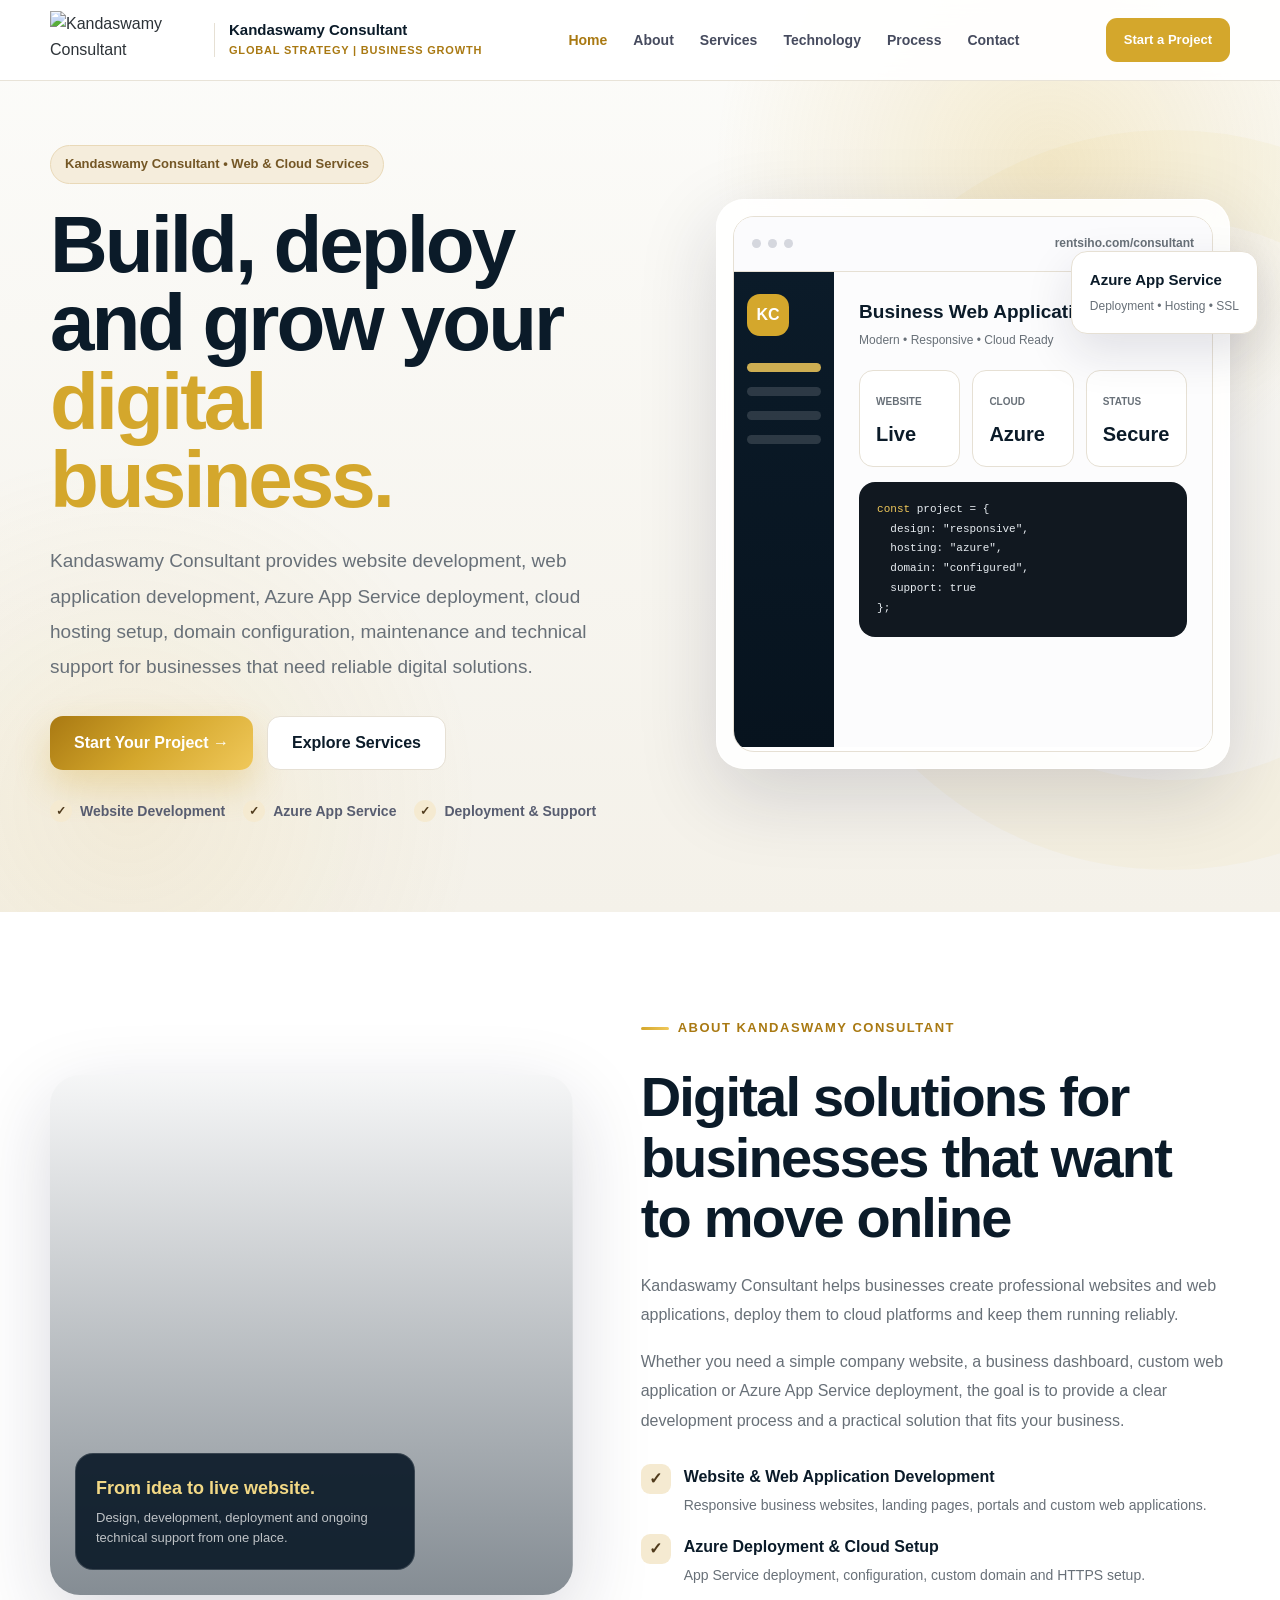
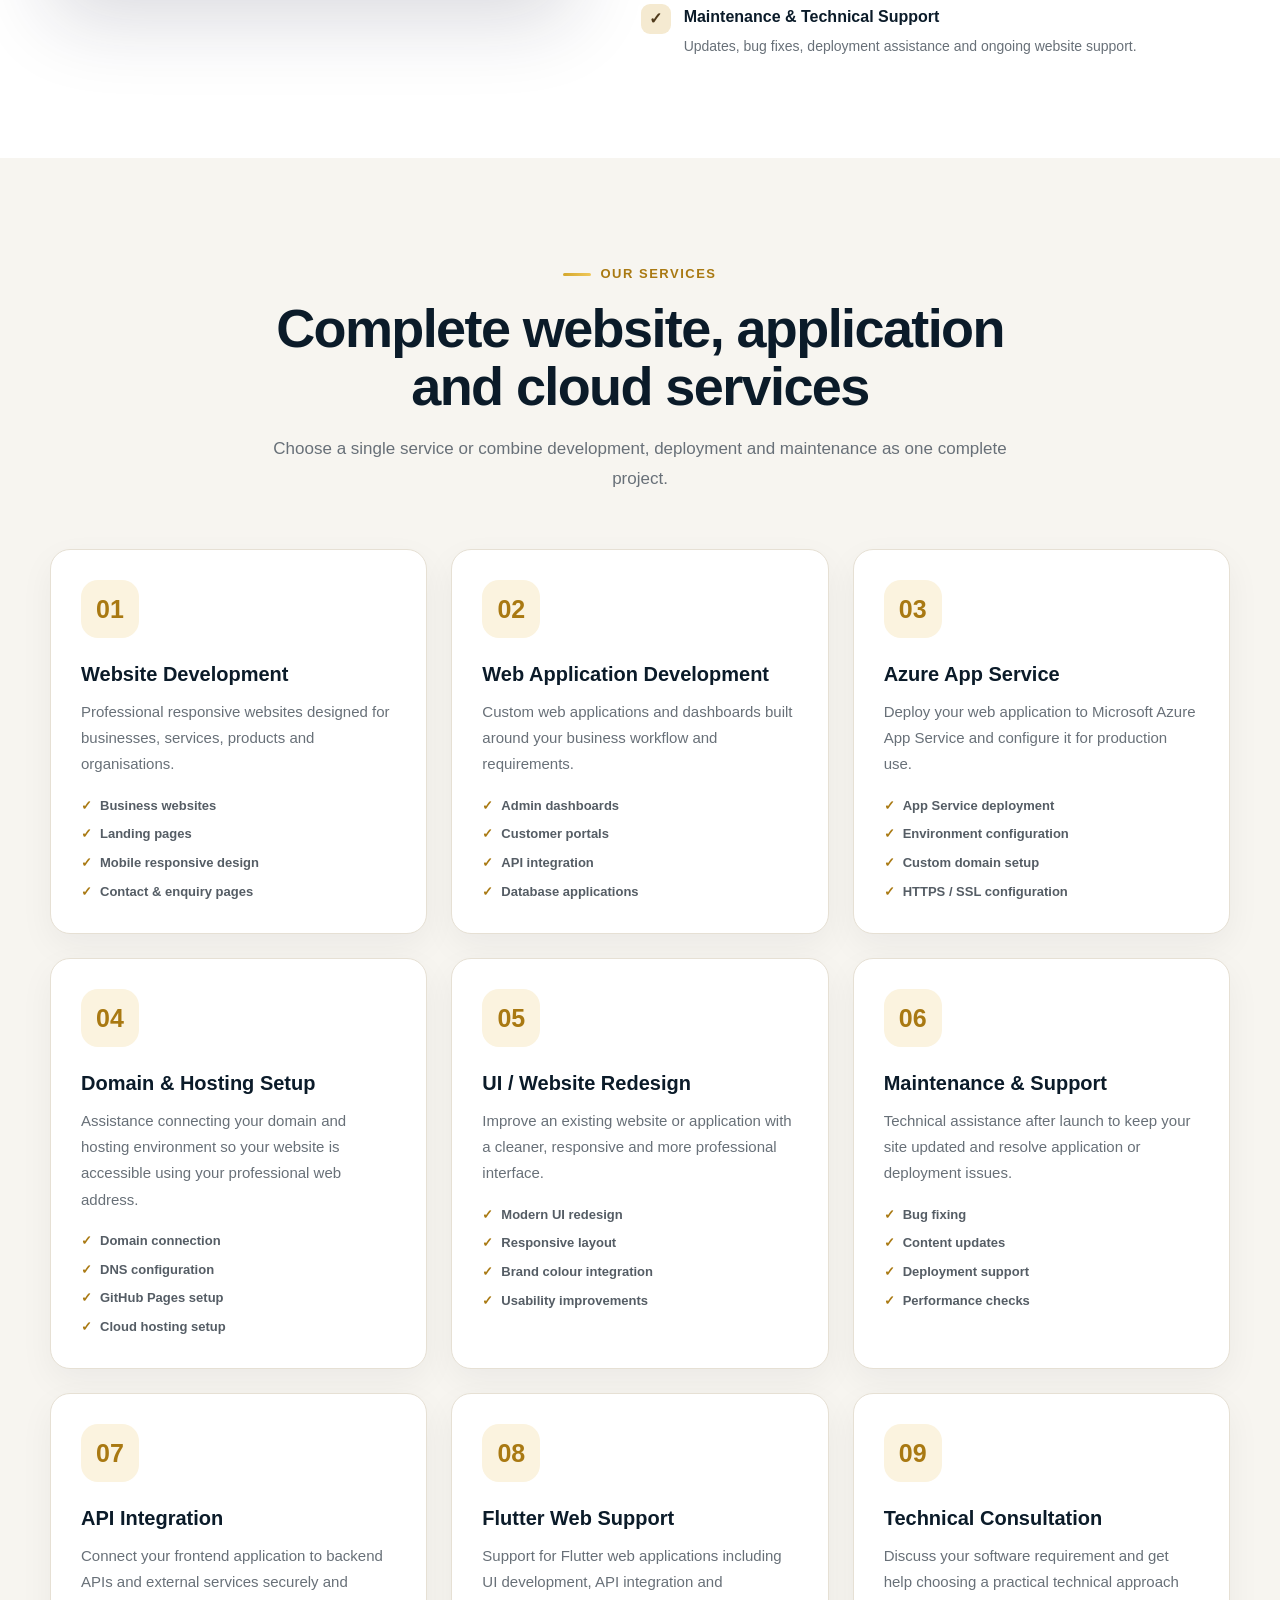
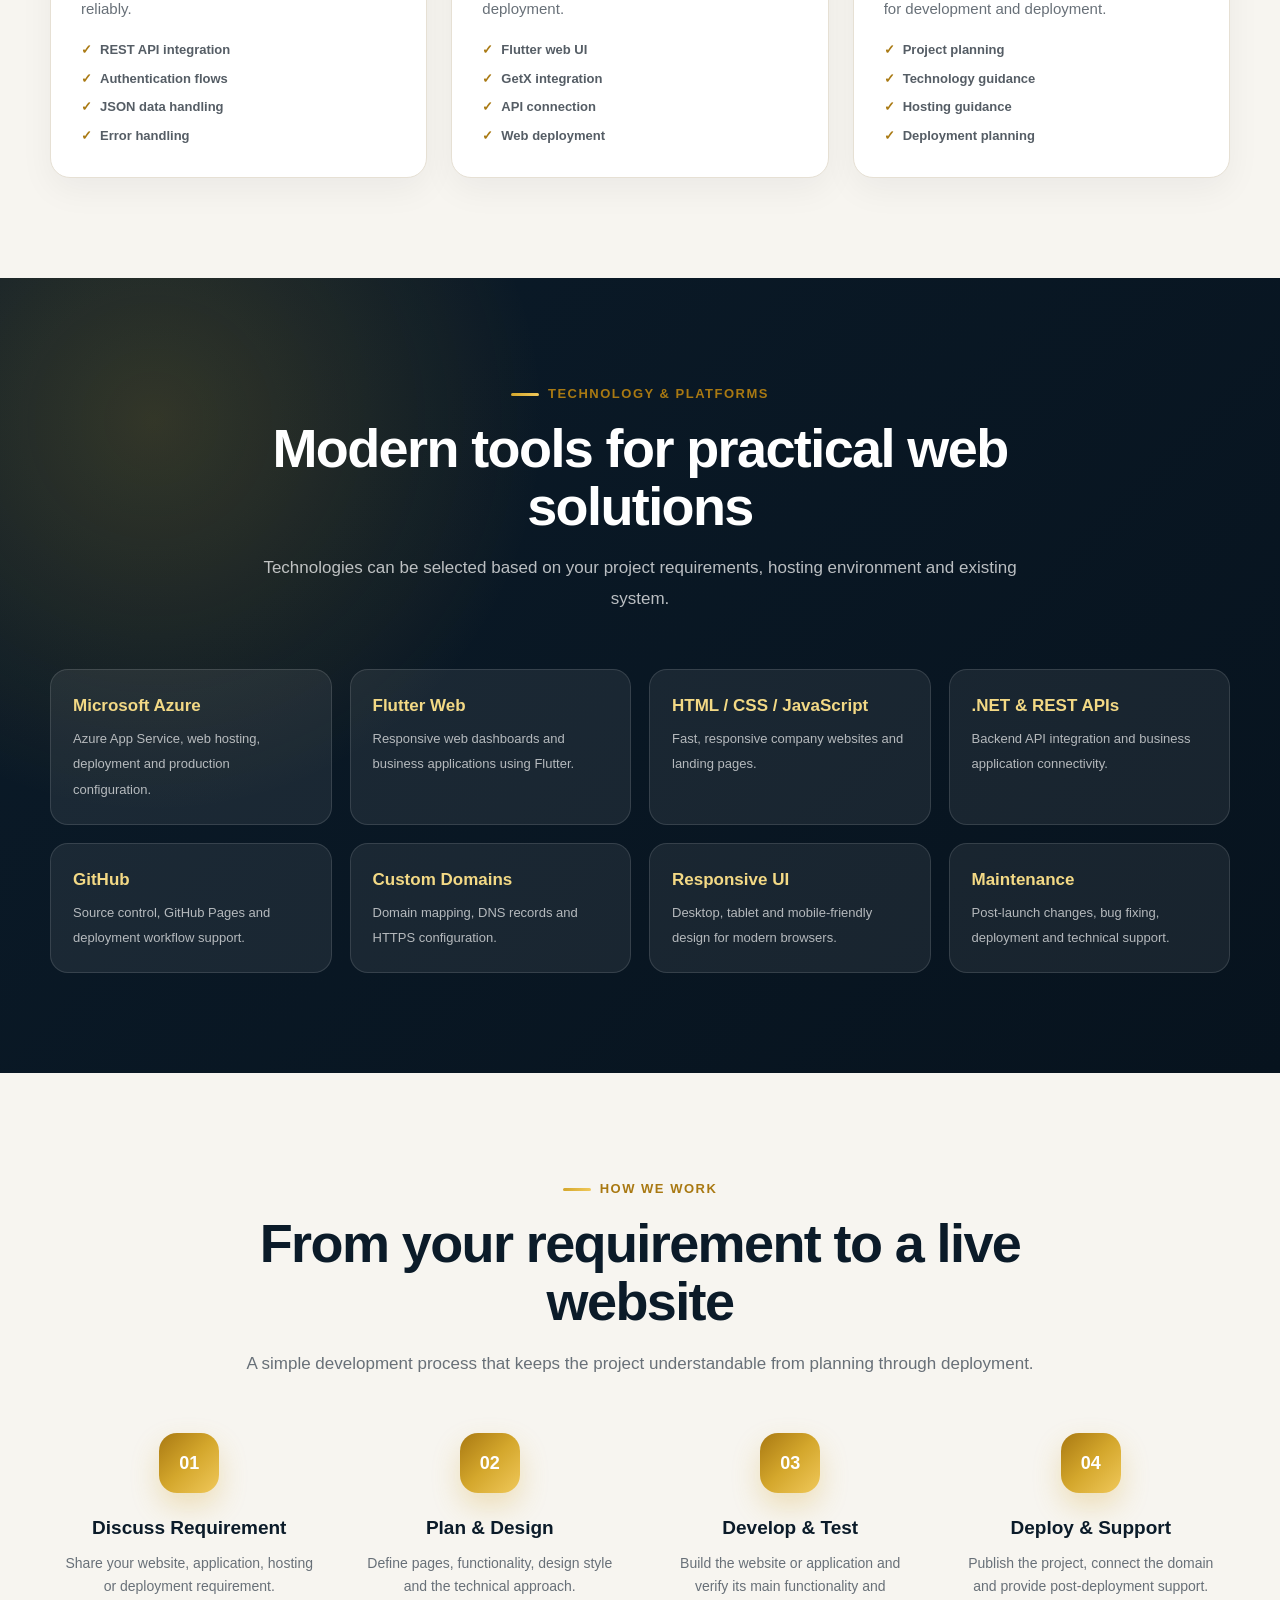
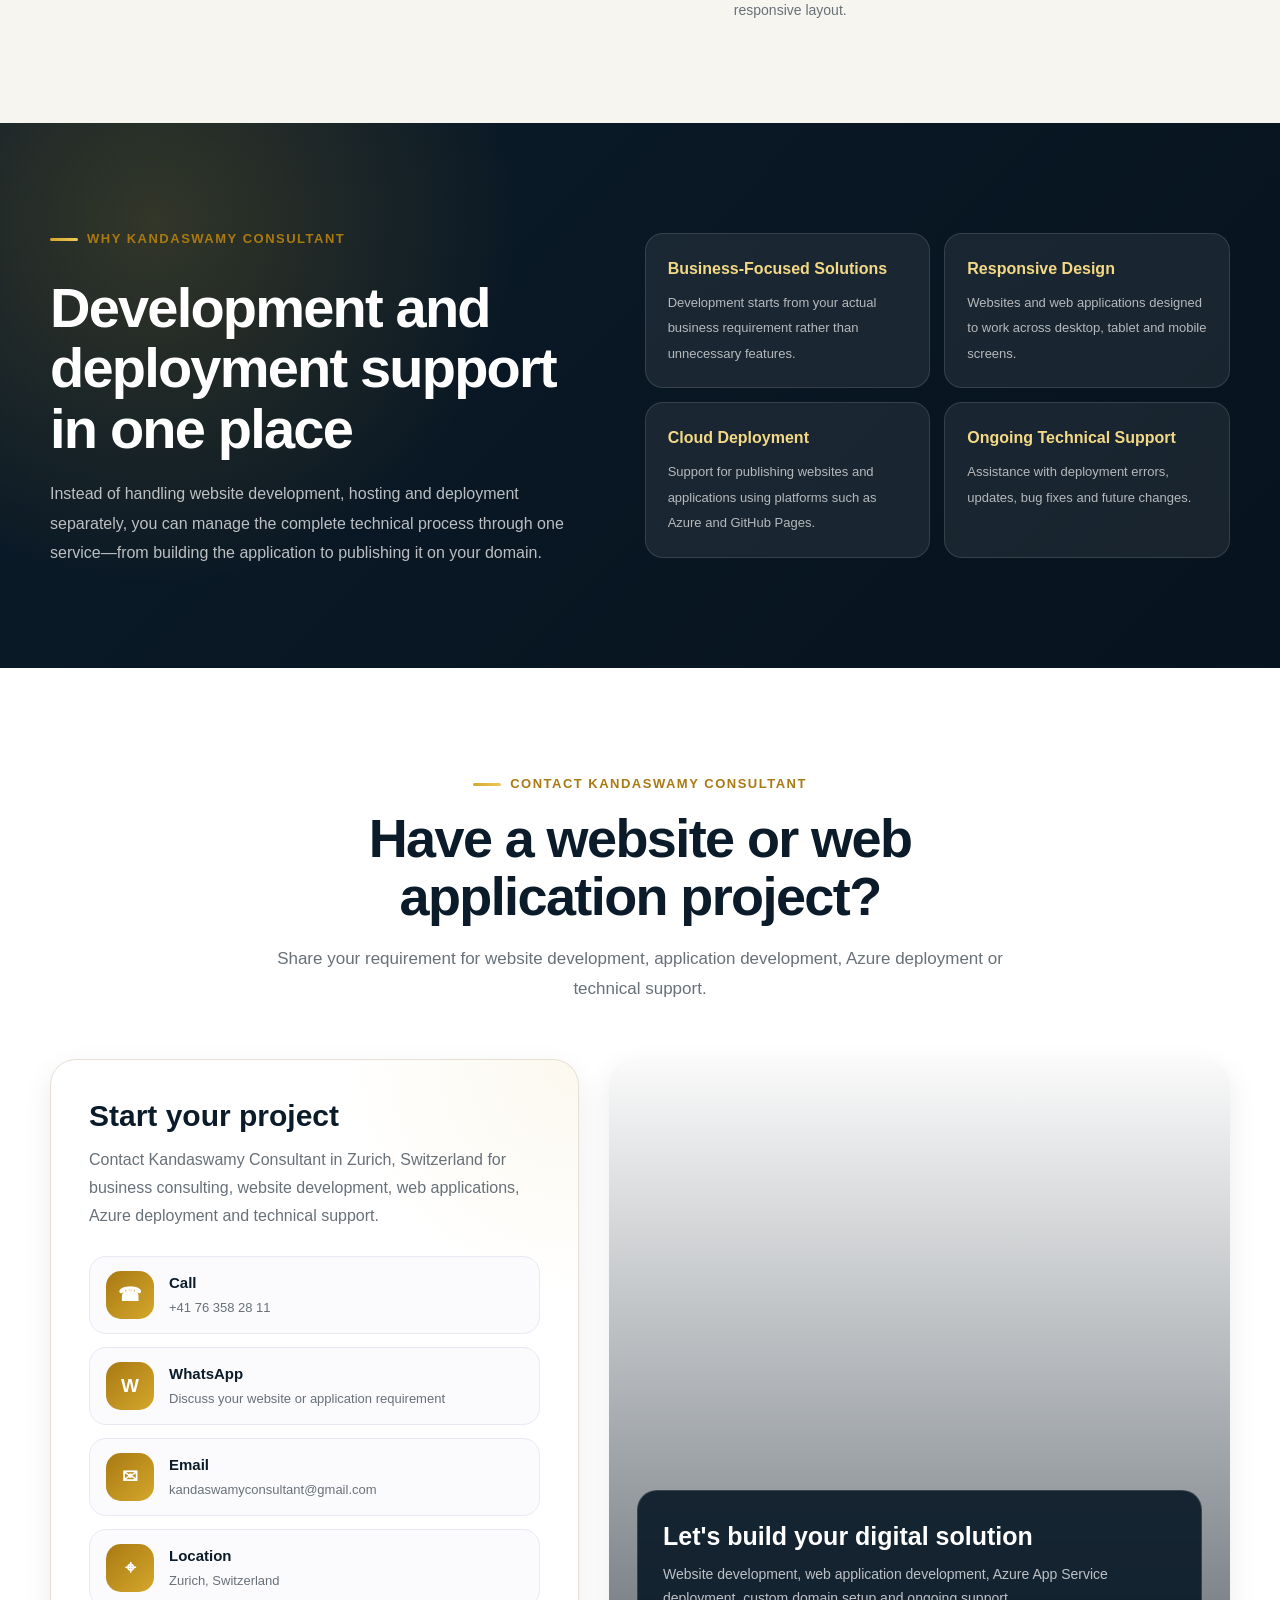
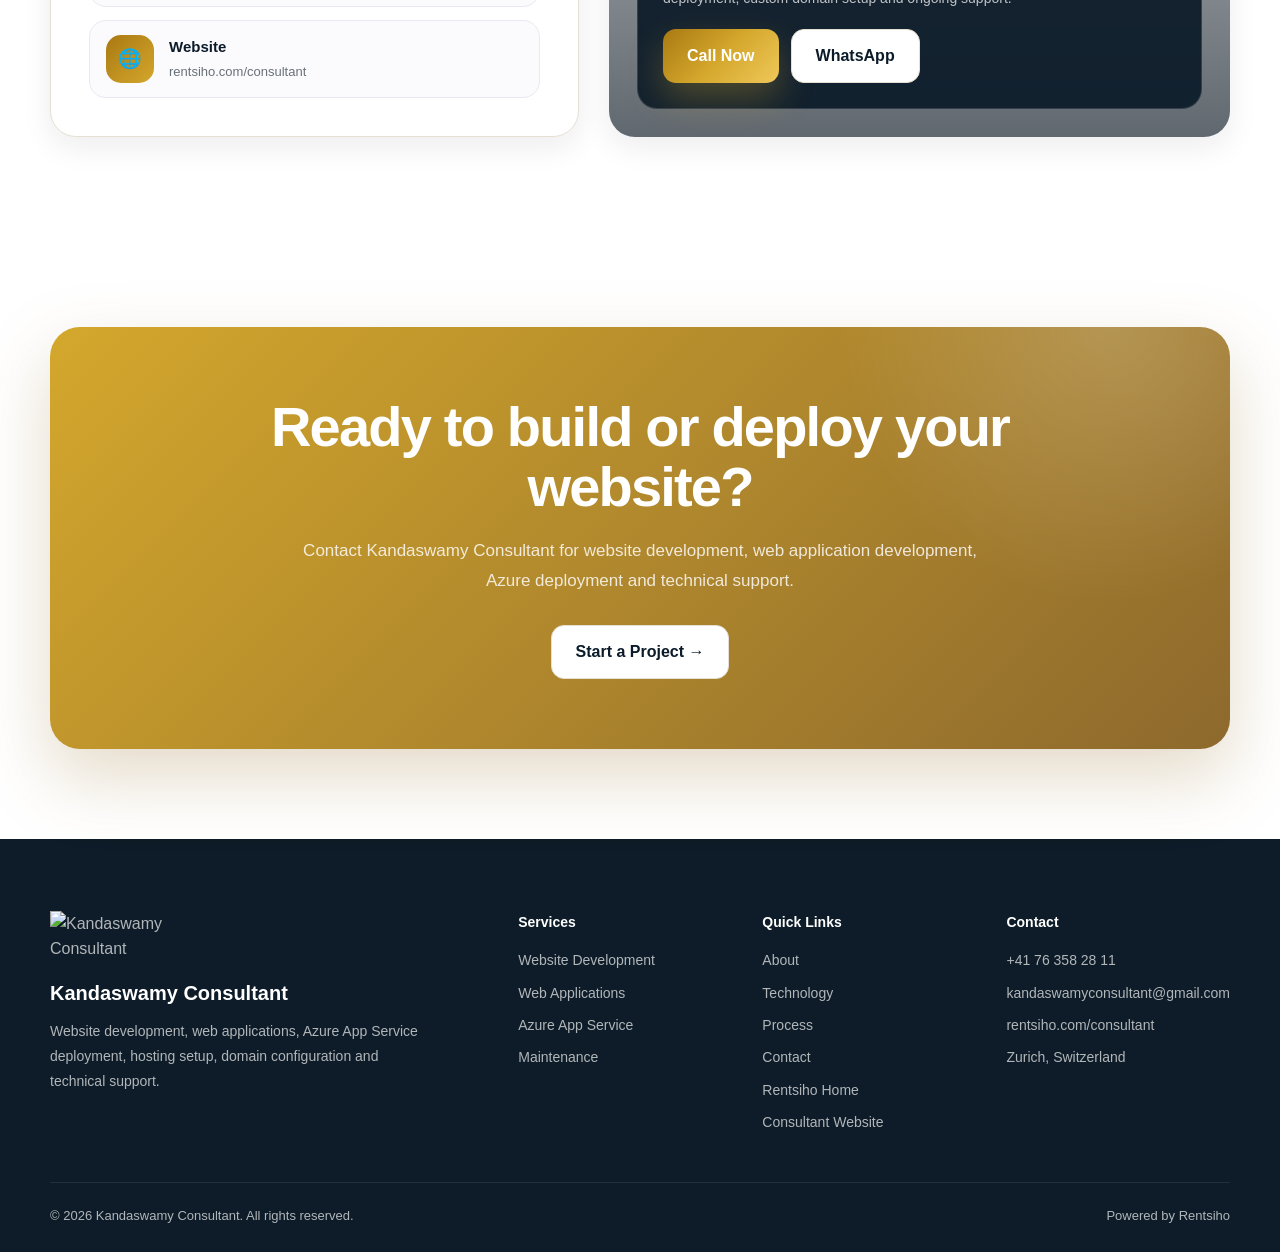
==== consultant/index.html @ f313554a "Update print statement from 'Hello' to 'Goodbye'" ====
<!DOCTYPE html>
<html lang="en">
<head>
  <meta charset="UTF-8" />
  <meta name="viewport" content="width=device-width, initial-scale=1.0" />
  <meta name="theme-color" content="#0B1B29" />
  <meta
    name="description"
    content="Kandaswamy Consultant - website development, web application development, Azure App Service deployment, hosting, maintenance and technical support."
  />

  <title>Kandaswamy Consultant | Global Strategy & Business Growth</title>
  <link rel="canonical" href="https://rentsiho.com/consultant/" />
  <meta property="og:title" content="Kandaswamy Consultant | Global Strategy & Business Growth" />
  <meta property="og:description" content="Kandaswamy Consultant - Global Strategy, Business Growth, Web & Cloud Solutions from Zurich, Switzerland." />
  <meta property="og:url" content="https://rentsiho.com/consultant/" />

  <style>
    :root {
      --gold: #D4A72C;
      --gold-dark: #A97912;
      --gold-light: #F0C85A;
      --gold-soft: #FBF3DF;

      --navy: #0B1B29;
      --navy-dark: #07131E;

      --text: #2D3338;
      --muted: #687078;

      --white: #FFFFFF;
      --page: #F7F5F0;
      --border: #E6E0D4;

      --shadow-sm: 0 10px 30px rgba(22, 27, 55, 0.08);
      --shadow-md: 0 18px 48px rgba(22, 27, 55, 0.12);
      --shadow-lg: 0 25px 80px rgba(22, 27, 55, 0.16);

      --container: 1180px;
    }

    * {
      margin: 0;
      padding: 0;
      box-sizing: border-box;
    }

    html {
      scroll-behavior: smooth;
    }

    body {
      font-family: Inter, Arial, Helvetica, sans-serif;
      color: var(--text);
      background: var(--white);
      line-height: 1.6;
      overflow-x: hidden;
    }

    body.menu-open {
      overflow: hidden;
    }

    a {
      color: inherit;
      text-decoration: none;
    }

    img {
      max-width: 100%;
      display: block;
    }

    button {
      font: inherit;
    }

    .container {
      width: min(var(--container), calc(100% - 40px));
      margin: 0 auto;
    }

    .section {
      padding: 100px 0;
    }

    .section-soft {
      background: var(--page);
    }

    .section-dark {
      color: var(--white);
      background:
        radial-gradient(circle at 12% 18%, rgba(212,167,44,.20), transparent 30%),
        linear-gradient(135deg, var(--navy), var(--navy-dark));
    }

    .section-heading {
      max-width: 790px;
      margin: 0 auto 54px;
      text-align: center;
    }

    .kicker {
      display: inline-flex;
      align-items: center;
      gap: 9px;
      margin-bottom: 14px;
      color: var(--gold-dark);
      font-size: 13px;
      font-weight: 900;
      letter-spacing: 1.5px;
      text-transform: uppercase;
    }

    .kicker::before {
      content: "";
      width: 28px;
      height: 3px;
      border-radius: 99px;
      background: linear-gradient(90deg, var(--gold), var(--gold-light));
    }

    .section-title {
      color: var(--navy);
      font-size: clamp(34px, 4.5vw, 54px);
      line-height: 1.08;
      letter-spacing: -1.6px;
    }

    .section-dark .section-title {
      color: var(--white);
    }

    .section-description {
      margin-top: 18px;
      color: var(--muted);
      font-size: 17px;
      line-height: 1.8;
    }

    .section-dark .section-description {
      color: rgba(255,255,255,.72);
    }

    .btn {
      min-height: 54px;
      padding: 0 24px;
      border: 0;
      border-radius: 13px;
      display: inline-flex;
      align-items: center;
      justify-content: center;
      gap: 10px;
      font-weight: 900;
      cursor: pointer;
      transition: transform .25s ease, box-shadow .25s ease;
    }

    .btn:hover {
      transform: translateY(-3px);
    }

    .btn-gold {
      color: var(--white);
      background: linear-gradient(135deg, var(--gold-dark), var(--gold), var(--gold-light));
      box-shadow: 0 16px 35px rgba(212,167,44,.30);
    }

    .btn-white {
      color: var(--navy);
      background: var(--white);
      border: 1px solid var(--border);
    }

    /* Header */

    .header {
      position: fixed;
      inset: 0 0 auto 0;
      z-index: 1000;
      background: rgba(255,255,255,.92);
      backdrop-filter: blur(16px);
      border-bottom: 1px solid rgba(230,224,212,.9);
    }

    .nav {
      min-height: 80px;
      display: flex;
      align-items: center;
      justify-content: space-between;
      gap: 24px;
    }

    .brand {
      display: flex;
      align-items: center;
      gap: 14px;
      min-width: 0;
    }

    .brand img {
      width: 150px;
      height: 58px;
      object-fit: contain;
      object-position: left center;
    }

    .brand-divider {
      width: 1px;
      height: 34px;
      background: var(--border);
    }

    .brand-copy strong {
      display: block;
      color: var(--navy);
      font-size: 15px;
      line-height: 1.2;
    }

    .brand-copy small {
      display: block;
      margin-top: 3px;
      color: var(--gold-dark);
      font-size: 11px;
      font-weight: 900;
      letter-spacing: .8px;
      text-transform: uppercase;
    }

    .nav-links {
      display: flex;
      align-items: center;
      gap: 26px;
    }

    .nav-links a {
      color: #464B5E;
      font-size: 14px;
      font-weight: 800;
      transition: color .2s ease;
    }

    .nav-links a:hover,
    .nav-links a.active {
      color: var(--gold-dark);
    }

    .nav-actions {
      display: flex;
      align-items: center;
      gap: 10px;
    }

    .nav-cta {
      min-height: 44px;
      padding: 0 18px;
      border-radius: 11px;
      display: inline-flex;
      align-items: center;
      justify-content: center;
      color: var(--white);
      background: var(--gold);
      font-size: 13px;
      font-weight: 900;
    }

    .menu-button {
      width: 44px;
      height: 44px;
      border-radius: 12px;
      border: 1px solid var(--border);
      background: var(--white);
      display: none;
      place-items: center;
      cursor: pointer;
    }

    .menu-button span,
    .menu-button span::before,
    .menu-button span::after {
      width: 20px;
      height: 2px;
      border-radius: 99px;
      background: var(--navy);
      display: block;
      position: relative;
      transition: .25s ease;
    }

    .menu-button span::before,
    .menu-button span::after {
      content: "";
      position: absolute;
      left: 0;
    }

    .menu-button span::before { top: -6px; }
    .menu-button span::after { top: 6px; }

    .menu-button.active span { background: transparent; }
    .menu-button.active span::before { top: 0; transform: rotate(45deg); }
    .menu-button.active span::after { top: 0; transform: rotate(-45deg); }

    /* Hero */

    .hero {
      min-height: 100vh;
      padding: 145px 0 90px;
      display: flex;
      align-items: center;
      position: relative;
      overflow: hidden;
      background:
        radial-gradient(circle at 82% 18%, rgba(212,167,44,.20), transparent 26%),
        radial-gradient(circle at 10% 88%, rgba(212,167,44,.10), transparent 25%),
        linear-gradient(180deg, #FCFCFA 0%, #F4F1E9 100%);
    }

    .hero::before {
      content: "";
      width: 560px;
      height: 560px;
      position: absolute;
      right: -260px;
      top: 130px;
      border-radius: 50%;
      border: 90px solid rgba(212,167,44,.05);
    }

    .hero-grid {
      position: relative;
      z-index: 1;
      display: grid;
      grid-template-columns: 1.02fr .98fr;
      align-items: center;
      gap: 70px;
    }

    .hero-badge {
      display: inline-flex;
      align-items: center;
      gap: 8px;
      padding: 8px 14px;
      border-radius: 999px;
      color: #745726;
      background: #F5EDDC;
      border: 1px solid #E9D9B8;
      font-size: 13px;
      font-weight: 900;
    }

    .hero-copy h1 {
      margin: 22px 0 24px;
      color: var(--navy);
      font-size: clamp(48px, 6.3vw, 80px);
      line-height: .98;
      letter-spacing: -3px;
    }

    .hero-copy h1 span {
      color: var(--gold);
    }

    .hero-copy p {
      max-width: 660px;
      color: var(--muted);
      font-size: 19px;
      line-height: 1.85;
    }

    .hero-actions {
      margin-top: 32px;
      display: flex;
      flex-wrap: wrap;
      gap: 14px;
    }

    .hero-points {
      margin-top: 30px;
      display: flex;
      flex-wrap: wrap;
      gap: 18px;
      color: #585D70;
      font-size: 14px;
      font-weight: 800;
    }

    .hero-point {
      display: flex;
      align-items: center;
      gap: 8px;
    }

    .check-dot {
      width: 22px;
      height: 22px;
      border-radius: 50%;
      display: grid;
      place-items: center;
      color: #4F3A1C;
      background: #F5EAD1;
      font-size: 12px;
      font-weight: 900;
    }

    .hero-visual {
      position: relative;
      min-height: 610px;
    }

    .browser-window {
      position: absolute;
      inset: 20px 0 20px 30px;
      padding: 16px;
      border-radius: 28px;
      background: rgba(255,255,255,.88);
      border: 1px solid rgba(255,255,255,.95);
      box-shadow: var(--shadow-lg);
      backdrop-filter: blur(14px);
    }

    .browser-inner {
      height: 100%;
      overflow: hidden;
      border-radius: 21px;
      background: var(--white);
      border: 1px solid var(--border);
    }

    .browser-top {
      height: 55px;
      padding: 0 18px;
      display: flex;
      align-items: center;
      justify-content: space-between;
      background: #FBFBFD;
      border-bottom: 1px solid var(--border);
    }

    .browser-dots {
      display: flex;
      gap: 7px;
    }

    .browser-dots span {
      width: 9px;
      height: 9px;
      border-radius: 50%;
      background: #D5D7DE;
    }

    .browser-url {
      color: var(--muted);
      font-size: 12px;
      font-weight: 800;
    }

    .demo-app {
      min-height: 475px;
      display: grid;
      grid-template-columns: 100px 1fr;
    }

    .demo-sidebar {
      padding: 22px 13px;
      background: linear-gradient(180deg, var(--navy), var(--navy-dark));
      display: flex;
      flex-direction: column;
      gap: 15px;
    }

    .demo-logo {
      width: 42px;
      height: 42px;
      margin-bottom: 12px;
      border-radius: 13px;
      display: grid;
      place-items: center;
      color: var(--white);
      background: var(--gold);
      font-weight: 900;
    }

    .demo-line {
      height: 9px;
      border-radius: 99px;
      background: rgba(255,255,255,.14);
    }

    .demo-line.active {
      background: rgba(240,200,90,.85);
    }

    .demo-content {
      padding: 25px;
      background: #FCFCFD;
    }

    .demo-content h3 {
      color: var(--navy);
      font-size: 19px;
    }

    .demo-content p {
      margin-top: 4px;
      color: var(--muted);
      font-size: 12px;
    }

    .demo-stats {
      margin-top: 20px;
      display: grid;
      grid-template-columns: repeat(3, 1fr);
      gap: 12px;
    }

    .demo-card {
      padding: 16px;
      border-radius: 14px;
      background: var(--white);
      border: 1px solid var(--border);
    }

    .demo-card small {
      color: var(--muted);
      font-size: 10px;
      font-weight: 800;
      text-transform: uppercase;
    }

    .demo-card strong {
      display: block;
      margin-top: 5px;
      color: var(--navy);
      font-size: 20px;
    }

    .code-panel {
      margin-top: 15px;
      padding: 18px;
      border-radius: 16px;
      color: #E8EDF2;
      background: #111820;
      font-family: Consolas, monospace;
      font-size: 11px;
      line-height: 1.8;
    }

    .code-panel .gold {
      color: #F0C85A;
    }

    .floating-tech {
      position: absolute;
      z-index: 3;
      right: -28px;
      top: 72px;
      padding: 16px 18px;
      border-radius: 16px;
      background: var(--white);
      border: 1px solid var(--border);
      box-shadow: var(--shadow-md);
    }

    .floating-tech strong {
      display: block;
      color: var(--navy);
      font-size: 15px;
    }

    .floating-tech span {
      color: var(--muted);
      font-size: 12px;
    }

    /* About */

    .about-grid {
      display: grid;
      grid-template-columns: .94fr 1.06fr;
      gap: 68px;
      align-items: center;
    }

    .about-visual {
      min-height: 520px;
      position: relative;
      overflow: hidden;
      border-radius: 30px;
      background:
        linear-gradient(180deg, rgba(11,27,41,.04), rgba(11,27,41,.50)),
        url("https://images.unsplash.com/photo-1498050108023-c5249f4df085?auto=format&fit=crop&w=1400&q=88");
      background-size: cover;
      background-position: center;
      box-shadow: var(--shadow-lg);
    }

    .about-badge {
      position: absolute;
      left: 25px;
      right: 25px;
      bottom: 25px;
      max-width: 340px;
      padding: 20px;
      border-radius: 18px;
      color: var(--white);
      background: rgba(11,27,41,.92);
      border: 1px solid rgba(255,255,255,.14);
    }

    .about-badge strong {
      display: block;
      color: #F3D985;
      font-size: 18px;
    }

    .about-badge span {
      display: block;
      margin-top: 5px;
      color: rgba(255,255,255,.72);
      font-size: 13px;
    }

    .about-copy h2 {
      margin: 14px 0 22px;
      color: var(--navy);
      font-size: clamp(36px, 4.6vw, 56px);
      line-height: 1.08;
      letter-spacing: -1.8px;
    }

    .about-copy p {
      margin-bottom: 17px;
      color: var(--muted);
      font-size: 16px;
      line-height: 1.85;
    }

    .check-list {
      margin-top: 28px;
      display: grid;
      gap: 16px;
    }

    .check-row {
      display: flex;
      align-items: flex-start;
      gap: 13px;
    }

    .check-box {
      flex: 0 0 30px;
      width: 30px;
      height: 30px;
      border-radius: 9px;
      display: grid;
      place-items: center;
      color: #4F3A1C;
      background: #F5EAD1;
      font-weight: 900;
    }

    .check-row strong {
      display: block;
      margin-bottom: 3px;
      color: var(--navy);
    }

    .check-row span {
      color: var(--muted);
      font-size: 14px;
    }

    /* Services */

    .services-grid {
      display: grid;
      grid-template-columns: repeat(3, 1fr);
      gap: 24px;
    }

    .service-card {
      padding: 30px;
      border-radius: 20px;
      background: var(--white);
      border: 1px solid var(--border);
      box-shadow: 0 12px 34px rgba(20,24,48,.05);
      transition: transform .25s ease, box-shadow .25s ease;
    }

    .service-card:hover {
      transform: translateY(-7px);
      box-shadow: var(--shadow-sm);
    }

    .service-icon {
      width: 58px;
      height: 58px;
      margin-bottom: 20px;
      border-radius: 17px;
      display: grid;
      place-items: center;
      color: var(--gold-dark);
      background: var(--gold-soft);
      font-size: 25px;
      font-weight: 900;
    }

    .service-card h3 {
      margin-bottom: 9px;
      color: var(--navy);
      font-size: 20px;
    }

    .service-card p {
      color: var(--muted);
      font-size: 15px;
      line-height: 1.75;
    }

    .service-list {
      margin-top: 18px;
      display: grid;
      gap: 8px;
    }

    .service-list span {
      color: #555D65;
      font-size: 13px;
      font-weight: 700;
    }

    .service-list span::before {
      content: "✓";
      margin-right: 8px;
      color: var(--gold-dark);
      font-weight: 900;
    }

    /* Technology */

    .tech-grid {
      display: grid;
      grid-template-columns: repeat(4, 1fr);
      gap: 18px;
    }

    .tech-card {
      min-height: 130px;
      padding: 22px;
      border-radius: 18px;
      background: rgba(255,255,255,.07);
      border: 1px solid rgba(255,255,255,.12);
    }

    .tech-card strong {
      display: block;
      margin-bottom: 6px;
      color: #F3D985;
      font-size: 17px;
    }

    .tech-card span {
      color: rgba(255,255,255,.68);
      font-size: 13px;
      line-height: 1.65;
    }

    /* Process */

    .steps {
      display: grid;
      grid-template-columns: repeat(4, 1fr);
      gap: 22px;
    }

    .step-card {
      text-align: center;
      padding: 0 15px;
    }

    .step-number {
      width: 60px;
      height: 60px;
      margin: 0 auto 20px;
      border-radius: 18px;
      display: grid;
      place-items: center;
      color: var(--white);
      background: linear-gradient(135deg, var(--gold-dark), var(--gold), var(--gold-light));
      box-shadow: 0 13px 28px rgba(212,167,44,.28);
      font-size: 18px;
      font-weight: 900;
    }

    .step-card h3 {
      margin-bottom: 8px;
      color: var(--navy);
      font-size: 19px;
    }

    .step-card p {
      color: var(--muted);
      font-size: 14px;
      line-height: 1.7;
    }

    /* Why */

    .why-grid {
      display: grid;
      grid-template-columns: .95fr 1.05fr;
      align-items: center;
      gap: 65px;
    }

    .why-copy h2 {
      margin: 14px 0 20px;
      font-size: clamp(36px, 4.6vw, 56px);
      line-height: 1.08;
      letter-spacing: -1.8px;
    }

    .why-copy p {
      color: rgba(255,255,255,.72);
      font-size: 16px;
      line-height: 1.85;
    }

    .why-list {
      display: grid;
      grid-template-columns: repeat(2, 1fr);
      gap: 14px;
    }

    .why-card {
      min-height: 150px;
      padding: 22px;
      border-radius: 18px;
      background: rgba(255,255,255,.07);
      border: 1px solid rgba(255,255,255,.12);
    }

    .why-card strong {
      display: block;
      margin-bottom: 7px;
      color: #F3D985;
      font-size: 16px;
    }

    .why-card span {
      color: rgba(255,255,255,.68);
      font-size: 13px;
      line-height: 1.65;
    }

    /* Contact */

    .contact-grid {
      display: grid;
      grid-template-columns: .92fr 1.08fr;
      gap: 30px;
      align-items: stretch;
    }

    .contact-card,
    .contact-image {
      min-height: 520px;
      border-radius: 26px;
      box-shadow: var(--shadow-sm);
    }

    .contact-card {
      padding: 38px;
      border: 1px solid var(--border);
      background:
        radial-gradient(circle at 100% 0%, rgba(212,167,44,.08), transparent 28%),
        var(--white);
    }

    .contact-card h3 {
      margin-bottom: 12px;
      color: var(--navy);
      font-size: 30px;
      line-height: 1.2;
    }

    .contact-card > p {
      margin-bottom: 26px;
      color: var(--muted);
      line-height: 1.75;
    }

    .contact-list {
      display: grid;
      gap: 13px;
    }

    .contact-link {
      min-height: 72px;
      padding: 14px 16px;
      border-radius: 17px;
      display: flex;
      align-items: center;
      gap: 15px;
      color: var(--navy);
      background: #FBFBFE;
      border: 1px solid #E8E9F2;
      transition: transform .25s ease, border-color .25s ease, box-shadow .25s ease;
    }

    .contact-link:hover {
      transform: translateY(-4px);
      border-color: #E2CD8B;
      box-shadow: 0 16px 38px rgba(40,34,86,.10);
    }

    .contact-icon {
      flex: 0 0 48px;
      width: 48px;
      height: 48px;
      border-radius: 15px;
      display: grid;
      place-items: center;
      color: var(--white);
      background: linear-gradient(135deg, var(--gold-dark), var(--gold));
      font-weight: 900;
      font-size: 19px;
    }

    .contact-copy strong {
      display: block;
      color: var(--navy);
      font-size: 15px;
    }

    .contact-copy small {
      display: block;
      margin-top: 3px;
      color: var(--muted);
      font-size: 13px;
      word-break: break-word;
    }

    .contact-image {
      position: relative;
      overflow: hidden;
      background:
        linear-gradient(180deg, rgba(7,19,30,.02), rgba(7,19,30,.64)),
        url("https://images.unsplash.com/photo-1516321318423-f06f85e504b3?auto=format&fit=crop&w=1400&q=88");
      background-size: cover;
      background-position: center;
    }

    .contact-overlay {
      position: absolute;
      left: 28px;
      right: 28px;
      bottom: 28px;
      padding: 25px;
      border-radius: 20px;
      color: var(--white);
      background: rgba(11,27,41,.92);
      border: 1px solid rgba(255,255,255,.14);
    }

    .contact-overlay h3 {
      margin-bottom: 7px;
      font-size: 25px;
    }

    .contact-overlay p {
      color: rgba(255,255,255,.72);
      font-size: 14px;
      line-height: 1.7;
    }

    .contact-buttons {
      margin-top: 18px;
      display: flex;
      flex-wrap: wrap;
      gap: 12px;
    }

    /* CTA */

    .cta {
      padding: 90px 0;
    }

    .cta-card {
      padding: 70px 40px;
      border-radius: 30px;
      text-align: center;
      color: var(--white);
      background:
        radial-gradient(circle at 90% 0%, rgba(255,255,255,.18), transparent 24%),
        linear-gradient(135deg, var(--gold), #8D692D);
      box-shadow: 0 28px 70px rgba(159,123,56,.28);
    }

    .cta-card h2 {
      max-width: 820px;
      margin: 0 auto;
      font-size: clamp(35px, 5vw, 56px);
      line-height: 1.08;
      letter-spacing: -1.8px;
    }

    .cta-card p {
      max-width: 680px;
      margin: 18px auto 28px;
      color: rgba(255,255,255,.82);
      font-size: 17px;
      line-height: 1.8;
    }

    /* Footer */

    .footer {
      padding: 72px 0 26px;
      color: rgba(255,255,255,.68);
      background: #0D1C28;
    }

    .footer-grid {
      display: grid;
      grid-template-columns: 1.5fr repeat(3, .7fr);
      gap: 48px;
    }

    .footer-brand img {
      width: 180px;
      max-height: 90px;
      object-fit: contain;
      object-position: left center;
    }

    .footer-brand h3 {
      margin-top: 15px;
      color: var(--white);
      font-size: 20px;
    }

    .footer-brand p {
      max-width: 370px;
      margin-top: 10px;
      font-size: 14px;
      line-height: 1.8;
    }

    .footer-title {
      margin-bottom: 16px;
      color: var(--white);
      font-size: 14px;
      font-weight: 900;
    }

    .footer-links {
      display: grid;
      gap: 10px;
    }

    .footer-links a,
    .footer-links span {
      font-size: 14px;
    }

    .footer-links a:hover {
      color: var(--gold-light);
    }

    .footer-bottom {
      margin-top: 48px;
      padding-top: 23px;
      border-top: 1px solid rgba(255,255,255,.09);
      display: flex;
      align-items: center;
      justify-content: space-between;
      gap: 20px;
      font-size: 13px;
    }

    .reveal {
      opacity: 0;
      transform: translateY(26px);
      transition: opacity .7s ease, transform .7s ease;
    }

    .reveal.visible {
      opacity: 1;
      transform: translateY(0);
    }

    @media (max-width: 1080px) {
      .hero-grid,
      .about-grid,
      .why-grid,
      .contact-grid {
        grid-template-columns: 1fr;
      }

      .hero-visual {
        max-width: 780px;
      }

      .services-grid {
        grid-template-columns: repeat(2, 1fr);
      }

      .tech-grid {
        grid-template-columns: repeat(2, 1fr);
      }

      .footer-grid {
        grid-template-columns: 1fr 1fr;
      }
    }

    @media (max-width: 860px) {
      .nav-links {
        display: none;
      }

      .menu-button {
        display: grid;
      }

      .nav-links.mobile-open {
        position: fixed;
        left: 20px;
        right: 20px;
        top: 88px;
        padding: 22px;
        border-radius: 18px;
        display: grid;
        gap: 17px;
        background: var(--white);
        border: 1px solid var(--border);
        box-shadow: var(--shadow-lg);
      }

      .why-list {
        grid-template-columns: 1fr;
      }

      .steps {
        grid-template-columns: repeat(2, 1fr);
        gap: 38px 20px;
      }
    }

    @media (max-width: 650px) {
      .container {
        width: min(100% - 26px, var(--container));
      }

      .section {
        padding: 76px 0;
      }

      .nav {
        min-height: 70px;
      }

      .brand img {
        width: 120px;
        height: 50px;
      }

      .brand-divider,
      .brand-copy {
        display: none;
      }

      .nav-cta {
        display: none;
      }

      .hero {
        padding-top: 110px;
        padding-bottom: 80px;
      }

      .hero-copy h1 {
        font-size: clamp(42px, 13vw, 60px);
        letter-spacing: -2px;
      }

      .hero-copy p {
        font-size: 16px;
      }

      .hero-actions {
        display: grid;
      }

      .hero-actions .btn {
        width: 100%;
      }

      .hero-visual {
        min-height: 500px;
      }

      .browser-window {
        inset: 10px 0;
      }

      .floating-tech {
        display: none;
      }

      .demo-app {
        grid-template-columns: 65px 1fr;
      }

      .demo-stats {
        grid-template-columns: 1fr;
      }

      .demo-card:nth-child(3) {
        display: none;
      }

      .services-grid,
      .tech-grid,
      .steps {
        grid-template-columns: 1fr;
      }

      .contact-card {
        padding: 24px;
      }

      .contact-image {
        min-height: 440px;
      }

      .contact-overlay {
        left: 18px;
        right: 18px;
        bottom: 18px;
      }

      .cta-card {
        padding: 54px 22px;
      }

      .footer-grid {
        grid-template-columns: 1fr;
      }

      .footer-bottom {
        flex-direction: column;
        align-items: flex-start;
      }
    }
  </style>
</head>

<body>

<header class="header">
  <div class="container nav">

    <a class="brand" href="https://rentsiho.com/consultant/">
      <img src="/kandaswamy-consultant-logo.png" alt="Kandaswamy Consultant" />
      <span class="brand-divider"></span>

      <span class="brand-copy">
        <strong>Kandaswamy Consultant</strong>
        <small>Global Strategy | Business Growth</small>
      </span>
    </a>

    <nav class="nav-links" id="navLinks">
      <a href="#home">Home</a>
      <a href="#about">About</a>
      <a href="#services">Services</a>
      <a href="#technology">Technology</a>
      <a href="#process">Process</a>
      <a href="#contact">Contact</a>
    </nav>

    <div class="nav-actions">
      <a class="nav-cta" href="#contact">Start a Project</a>

      <button
        class="menu-button"
        id="menuButton"
        aria-label="Open menu"
        aria-expanded="false"
      >
        <span></span>
      </button>
    </div>

  </div>
</header>

<main>

  <!-- HERO -->
  <section class="hero" id="home">
    <div class="container hero-grid">

      <div class="hero-copy reveal">
        <div class="hero-badge">Kandaswamy Consultant • Web & Cloud Services</div>

        <h1>
          Build, deploy and grow your
          <span>digital business.</span>
        </h1>

        <p>
          Kandaswamy Consultant provides website development, web application
          development, Azure App Service deployment, cloud hosting setup,
          domain configuration, maintenance and technical support for businesses
          that need reliable digital solutions.
        </p>

        <div class="hero-actions">
          <a href="#contact" class="btn btn-gold">Start Your Project →</a>
          <a href="#services" class="btn btn-white">Explore Services</a>
        </div>

        <div class="hero-points">
          <div class="hero-point">
            <span class="check-dot">✓</span>
            Website Development
          </div>

          <div class="hero-point">
            <span class="check-dot">✓</span>
            Azure App Service
          </div>

          <div class="hero-point">
            <span class="check-dot">✓</span>
            Deployment & Support
          </div>
        </div>
      </div>

      <div class="hero-visual reveal">

        <div class="browser-window">
          <div class="browser-inner">

            <div class="browser-top">
              <div class="browser-dots">
                <span></span>
                <span></span>
                <span></span>
              </div>

              <div class="browser-url">rentsiho.com/consultant</div>
            </div>

            <div class="demo-app">

              <div class="demo-sidebar">
                <div class="demo-logo">KC</div>
                <div class="demo-line active"></div>
                <div class="demo-line"></div>
                <div class="demo-line"></div>
                <div class="demo-line"></div>
              </div>

              <div class="demo-content">
                <h3>Business Web Application</h3>
                <p>Modern • Responsive • Cloud Ready</p>

                <div class="demo-stats">
                  <div class="demo-card">
                    <small>Website</small>
                    <strong>Live</strong>
                  </div>

                  <div class="demo-card">
                    <small>Cloud</small>
                    <strong>Azure</strong>
                  </div>

                  <div class="demo-card">
                    <small>Status</small>
                    <strong>Secure</strong>
                  </div>
                </div>

                <div class="code-panel">
                  <div><span class="gold">const</span> project = {</div>
                  <div>&nbsp;&nbsp;design: "responsive",</div>
                  <div>&nbsp;&nbsp;hosting: "azure",</div>
                  <div>&nbsp;&nbsp;domain: "configured",</div>
                  <div>&nbsp;&nbsp;support: true</div>
                  <div>};</div>
                </div>
              </div>

            </div>

          </div>
        </div>

        <div class="floating-tech">
          <strong>Azure App Service</strong>
          <span>Deployment • Hosting • SSL</span>
        </div>

      </div>

    </div>
  </section>

  <!-- ABOUT -->
  <section class="section" id="about">
    <div class="container about-grid">

      <div class="about-visual reveal">
        <div class="about-badge">
          <strong>From idea to live website.</strong>
          <span>
            Design, development, deployment and ongoing technical support from
            one place.
          </span>
        </div>
      </div>

      <div class="about-copy reveal">
        <div class="kicker">About Kandaswamy Consultant</div>

        <h2>Digital solutions for businesses that want to move online</h2>

        <p>
          Kandaswamy Consultant helps businesses create professional websites
          and web applications, deploy them to cloud platforms and keep them
          running reliably.
        </p>

        <p>
          Whether you need a simple company website, a business dashboard,
          custom web application or Azure App Service deployment, the goal is
          to provide a clear development process and a practical solution that
          fits your business.
        </p>

        <div class="check-list">

          <div class="check-row">
            <div class="check-box">✓</div>
            <div>
              <strong>Website & Web Application Development</strong>
              <span>
                Responsive business websites, landing pages, portals and custom
                web applications.
              </span>
            </div>
          </div>

          <div class="check-row">
            <div class="check-box">✓</div>
            <div>
              <strong>Azure Deployment & Cloud Setup</strong>
              <span>
                App Service deployment, configuration, custom domain and HTTPS
                setup.
              </span>
            </div>
          </div>

          <div class="check-row">
            <div class="check-box">✓</div>
            <div>
              <strong>Maintenance & Technical Support</strong>
              <span>
                Updates, bug fixes, deployment assistance and ongoing website
                support.
              </span>
            </div>
          </div>

        </div>
      </div>

    </div>
  </section>

  <!-- SERVICES -->
  <section class="section section-soft" id="services">
    <div class="container">

      <div class="section-heading reveal">
        <div class="kicker">Our Services</div>

        <h2 class="section-title">
          Complete website, application and cloud services
        </h2>

        <p class="section-description">
          Choose a single service or combine development, deployment and
          maintenance as one complete project.
        </p>
      </div>

      <div class="services-grid">

        <article class="service-card reveal">
          <div class="service-icon">01</div>
          <h3>Website Development</h3>

          <p>
            Professional responsive websites designed for businesses, services,
            products and organisations.
          </p>

          <div class="service-list">
            <span>Business websites</span>
            <span>Landing pages</span>
            <span>Mobile responsive design</span>
            <span>Contact & enquiry pages</span>
          </div>
        </article>

        <article class="service-card reveal">
          <div class="service-icon">02</div>
          <h3>Web Application Development</h3>

          <p>
            Custom web applications and dashboards built around your business
            workflow and requirements.
          </p>

          <div class="service-list">
            <span>Admin dashboards</span>
            <span>Customer portals</span>
            <span>API integration</span>
            <span>Database applications</span>
          </div>
        </article>

        <article class="service-card reveal">
          <div class="service-icon">03</div>
          <h3>Azure App Service</h3>

          <p>
            Deploy your web application to Microsoft Azure App Service and
            configure it for production use.
          </p>

          <div class="service-list">
            <span>App Service deployment</span>
            <span>Environment configuration</span>
            <span>Custom domain setup</span>
            <span>HTTPS / SSL configuration</span>
          </div>
        </article>

        <article class="service-card reveal">
          <div class="service-icon">04</div>
          <h3>Domain & Hosting Setup</h3>

          <p>
            Assistance connecting your domain and hosting environment so your
            website is accessible using your professional web address.
          </p>

          <div class="service-list">
            <span>Domain connection</span>
            <span>DNS configuration</span>
            <span>GitHub Pages setup</span>
            <span>Cloud hosting setup</span>
          </div>
        </article>

        <article class="service-card reveal">
          <div class="service-icon">05</div>
          <h3>UI / Website Redesign</h3>

          <p>
            Improve an existing website or application with a cleaner,
            responsive and more professional interface.
          </p>

          <div class="service-list">
            <span>Modern UI redesign</span>
            <span>Responsive layout</span>
            <span>Brand colour integration</span>
            <span>Usability improvements</span>
          </div>
        </article>

        <article class="service-card reveal">
          <div class="service-icon">06</div>
          <h3>Maintenance & Support</h3>

          <p>
            Technical assistance after launch to keep your site updated and
            resolve application or deployment issues.
          </p>

          <div class="service-list">
            <span>Bug fixing</span>
            <span>Content updates</span>
            <span>Deployment support</span>
            <span>Performance checks</span>
          </div>
        </article>

        <article class="service-card reveal">
          <div class="service-icon">07</div>
          <h3>API Integration</h3>

          <p>
            Connect your frontend application to backend APIs and external
            services securely and reliably.
          </p>

          <div class="service-list">
            <span>REST API integration</span>
            <span>Authentication flows</span>
            <span>JSON data handling</span>
            <span>Error handling</span>
          </div>
        </article>

        <article class="service-card reveal">
          <div class="service-icon">08</div>
          <h3>Flutter Web Support</h3>

          <p>
            Support for Flutter web applications including UI development,
            API integration and deployment.
          </p>

          <div class="service-list">
            <span>Flutter web UI</span>
            <span>GetX integration</span>
            <span>API connection</span>
            <span>Web deployment</span>
          </div>
        </article>

        <article class="service-card reveal">
          <div class="service-icon">09</div>
          <h3>Technical Consultation</h3>

          <p>
            Discuss your software requirement and get help choosing a practical
            technical approach for development and deployment.
          </p>

          <div class="service-list">
            <span>Project planning</span>
            <span>Technology guidance</span>
            <span>Hosting guidance</span>
            <span>Deployment planning</span>
          </div>
        </article>

      </div>
    </div>
  </section>

  <!-- TECHNOLOGY -->
  <section class="section section-dark" id="technology">
    <div class="container">

      <div class="section-heading reveal">
        <div class="kicker">Technology & Platforms</div>

        <h2 class="section-title">
          Modern tools for practical web solutions
        </h2>

        <p class="section-description">
          Technologies can be selected based on your project requirements,
          hosting environment and existing system.
        </p>
      </div>

      <div class="tech-grid">

        <div class="tech-card reveal">
          <strong>Microsoft Azure</strong>
          <span>
            Azure App Service, web hosting, deployment and production
            configuration.
          </span>
        </div>

        <div class="tech-card reveal">
          <strong>Flutter Web</strong>
          <span>
            Responsive web dashboards and business applications using Flutter.
          </span>
        </div>

        <div class="tech-card reveal">
          <strong>HTML / CSS / JavaScript</strong>
          <span>
            Fast, responsive company websites and landing pages.
          </span>
        </div>

        <div class="tech-card reveal">
          <strong>.NET & REST APIs</strong>
          <span>
            Backend API integration and business application connectivity.
          </span>
        </div>

        <div class="tech-card reveal">
          <strong>GitHub</strong>
          <span>
            Source control, GitHub Pages and deployment workflow support.
          </span>
        </div>

        <div class="tech-card reveal">
          <strong>Custom Domains</strong>
          <span>
            Domain mapping, DNS records and HTTPS configuration.
          </span>
        </div>

        <div class="tech-card reveal">
          <strong>Responsive UI</strong>
          <span>
            Desktop, tablet and mobile-friendly design for modern browsers.
          </span>
        </div>

        <div class="tech-card reveal">
          <strong>Maintenance</strong>
          <span>
            Post-launch changes, bug fixing, deployment and technical support.
          </span>
        </div>

      </div>
    </div>
  </section>

  <!-- PROCESS -->
  <section class="section section-soft" id="process">
    <div class="container">

      <div class="section-heading reveal">
        <div class="kicker">How We Work</div>

        <h2 class="section-title">
          From your requirement to a live website
        </h2>

        <p class="section-description">
          A simple development process that keeps the project understandable
          from planning through deployment.
        </p>
      </div>

      <div class="steps">

        <div class="step-card reveal">
          <div class="step-number">01</div>

          <h3>Discuss Requirement</h3>

          <p>
            Share your website, application, hosting or deployment requirement.
          </p>
        </div>

        <div class="step-card reveal">
          <div class="step-number">02</div>

          <h3>Plan & Design</h3>

          <p>
            Define pages, functionality, design style and the technical
            approach.
          </p>
        </div>

        <div class="step-card reveal">
          <div class="step-number">03</div>

          <h3>Develop & Test</h3>

          <p>
            Build the website or application and verify its main functionality
            and responsive layout.
          </p>
        </div>

        <div class="step-card reveal">
          <div class="step-number">04</div>

          <h3>Deploy & Support</h3>

          <p>
            Publish the project, connect the domain and provide post-deployment
            support.
          </p>
        </div>

      </div>
    </div>
  </section>

  <!-- WHY -->
  <section class="section section-dark">
    <div class="container why-grid">

      <div class="why-copy reveal">
        <div class="kicker">Why Kandaswamy Consultant</div>

        <h2>
          Development and deployment support in one place
        </h2>

        <p>
          Instead of handling website development, hosting and deployment
          separately, you can manage the complete technical process through one
          service—from building the application to publishing it on your domain.
        </p>
      </div>

      <div class="why-list">

        <div class="why-card reveal">
          <strong>Business-Focused Solutions</strong>

          <span>
            Development starts from your actual business requirement rather
            than unnecessary features.
          </span>
        </div>

        <div class="why-card reveal">
          <strong>Responsive Design</strong>

          <span>
            Websites and web applications designed to work across desktop,
            tablet and mobile screens.
          </span>
        </div>

        <div class="why-card reveal">
          <strong>Cloud Deployment</strong>

          <span>
            Support for publishing websites and applications using platforms
            such as Azure and GitHub Pages.
          </span>
        </div>

        <div class="why-card reveal">
          <strong>Ongoing Technical Support</strong>

          <span>
            Assistance with deployment errors, updates, bug fixes and future
            changes.
          </span>
        </div>

      </div>

    </div>
  </section>

  <!-- CONTACT -->
  <section class="section" id="contact">
    <div class="container">

      <div class="section-heading reveal">
        <div class="kicker">Contact Kandaswamy Consultant</div>

        <h2 class="section-title">
          Have a website or web application project?
        </h2>

        <p class="section-description">
          Share your requirement for website development, application
          development, Azure deployment or technical support.
        </p>
      </div>

      <div class="contact-grid">

        <div class="contact-card reveal">
          <h3>Start your project</h3>

          <p>
            Contact Kandaswamy Consultant in Zurich, Switzerland for business consulting, website development, web applications, Azure deployment and technical support.
          </p>

          <div class="contact-list">

            <!-- CHANGE PHONE NUMBER -->
            <a href="tel:+41763582811" class="contact-link">
              <div class="contact-icon">☎</div>

              <div class="contact-copy">
                <strong>Call</strong>
                <small>+41 76 358 28 11</small>
              </div>
            </a>

            <!-- CHANGE WHATSAPP NUMBER -->
            <a
              href="https://wa.me/41763582811?text=Hello%20Kandaswamy%20Consultant%2C%20I%20would%20like%20to%20discuss%20a%20business%20or%20digital%20project."
              target="_blank"
              rel="noopener"
              class="contact-link"
            >
              <div class="contact-icon">W</div>

              <div class="contact-copy">
                <strong>WhatsApp</strong>
                <small>Discuss your website or application requirement</small>
              </div>
            </a>

            <!-- CHANGE EMAIL -->
            <a
              href="mailto:kandaswamyconsultant@gmail.com"
              class="contact-link"
            >
              <div class="contact-icon">✉</div>

              <div class="contact-copy">
                <strong>Email</strong>
                <small>kandaswamyconsultant@gmail.com</small>
              </div>
            </a>

            <!-- CHANGE LOCATION -->
            <div class="contact-link">
              <div class="contact-icon">⌖</div>

              <div class="contact-copy">
                <strong>Location</strong>
                <small>Zurich, Switzerland</small>
              </div>
            </div>

            <a
              href="https://rentsiho.com/consultant/"
              target="_blank"
              rel="noopener"
              class="contact-link"
            >
              <div class="contact-icon">🌐</div>

              <div class="contact-copy">
                <strong>Website</strong>
                <small>rentsiho.com/consultant</small>
              </div>
            </a>

          </div>
        </div>

        <div class="contact-image reveal">
          <div class="contact-overlay">

            <h3>Let's build your digital solution</h3>

            <p>
              Website development, web application development, Azure App
              Service deployment, custom domain setup and ongoing support.
            </p>

            <div class="contact-buttons">

              <a href="tel:+41763582811" class="btn btn-gold">
                Call Now
              </a>

              <a
                href="https://wa.me/41763582811?text=Hello%20Kandaswamy%20Consultant%2C%20I%20would%20like%20to%20discuss%20a%20business%20or%20digital%20project."
                target="_blank"
                rel="noopener"
                class="btn btn-white"
              >
                WhatsApp
              </a>

            </div>
          </div>
        </div>

      </div>

    </div>
  </section>

  <!-- CTA -->
  <section class="cta">
    <div class="container">

      <div class="cta-card reveal">

        <h2>
          Ready to build or deploy your website?
        </h2>

        <p>
          Contact Kandaswamy Consultant for website development, web application
          development, Azure deployment and technical support.
        </p>

        <a href="#contact" class="btn btn-white">
          Start a Project →
        </a>

      </div>

    </div>
  </section>

</main>

<footer class="footer">
  <div class="container">

    <div class="footer-grid">

      <div class="footer-brand">
        <a href="/">
          <img src="/kandaswamy-consultant-logo.png" alt="Kandaswamy Consultant" />
        </a>

        <h3>Kandaswamy Consultant</h3>

        <p>
          Website development, web applications, Azure App Service deployment,
          hosting setup, domain configuration and technical support.
        </p>
      </div>

      <div>
        <div class="footer-title">Services</div>

        <div class="footer-links">
          <a href="#services">Website Development</a>
          <a href="#services">Web Applications</a>
          <a href="#services">Azure App Service</a>
          <a href="#services">Maintenance</a>
        </div>
      </div>

      <div>
        <div class="footer-title">Quick Links</div>

        <div class="footer-links">
          <a href="#about">About</a>
          <a href="#technology">Technology</a>
          <a href="#process">Process</a>
          <a href="#contact">Contact</a>
          <a href="https://rentsiho.com/">Rentsiho Home</a>
          <a href="https://rentsiho.com/consultant/">Consultant Website</a>
        </div>
      </div>

      <div>
        <div class="footer-title">Contact</div>

        <div class="footer-links">
          <a href="tel:+41763582811">+41 76 358 28 11</a>

          <a href="mailto:kandaswamyconsultant@gmail.com">
            kandaswamyconsultant@gmail.com
          </a>

          <a href="https://rentsiho.com/consultant/" target="_blank" rel="noopener">
            rentsiho.com/consultant
          </a>

          <span>Zurich, Switzerland</span>
        </div>
      </div>

    </div>

    <div class="footer-bottom">
      <span>
        © <span id="year"></span> Kandaswamy Consultant. All rights reserved.
      </span>

      <span>Powered by Rentsiho</span>
    </div>

  </div>
</footer>

<script>
  const menuButton = document.getElementById("menuButton");
  const navLinks = document.getElementById("navLinks");

  menuButton.addEventListener("click", () => {
    const isOpen = navLinks.classList.toggle("mobile-open");

    menuButton.classList.toggle("active", isOpen);
    menuButton.setAttribute("aria-expanded", isOpen ? "true" : "false");

    document.body.classList.toggle("menu-open", isOpen);
  });

  document.querySelectorAll("#navLinks a").forEach((link) => {
    link.addEventListener("click", () => {
      navLinks.classList.remove("mobile-open");
      menuButton.classList.remove("active");
      menuButton.setAttribute("aria-expanded", "false");
      document.body.classList.remove("menu-open");
    });
  });

  const revealElements = document.querySelectorAll(".reveal");

  const observer = new IntersectionObserver(
    (entries) => {
      entries.forEach((entry) => {
        if (entry.isIntersecting) {
          entry.target.classList.add("visible");
          observer.unobserve(entry.target);
        }
      });
    },
    {
      threshold: 0.12,
    }
  );

  revealElements.forEach((element) => observer.observe(element));

  const sections = document.querySelectorAll("section[id]");
  const navAnchors = document.querySelectorAll('.nav-links a[href^="#"]');

  window.addEventListener("scroll", () => {
    let current = "";

    sections.forEach((section) => {
      const top = section.offsetTop - 130;

      if (window.scrollY >= top) {
        current = section.getAttribute("id");
      }
    });

    navAnchors.forEach((link) => {
      link.classList.remove("active");

      if (link.getAttribute("href") === `#${current}`) {
        link.classList.add("active");
      }
    });
  });

  document.getElementById("year").textContent =
    new Date().getFullYear();
</script>

</body>
</html>
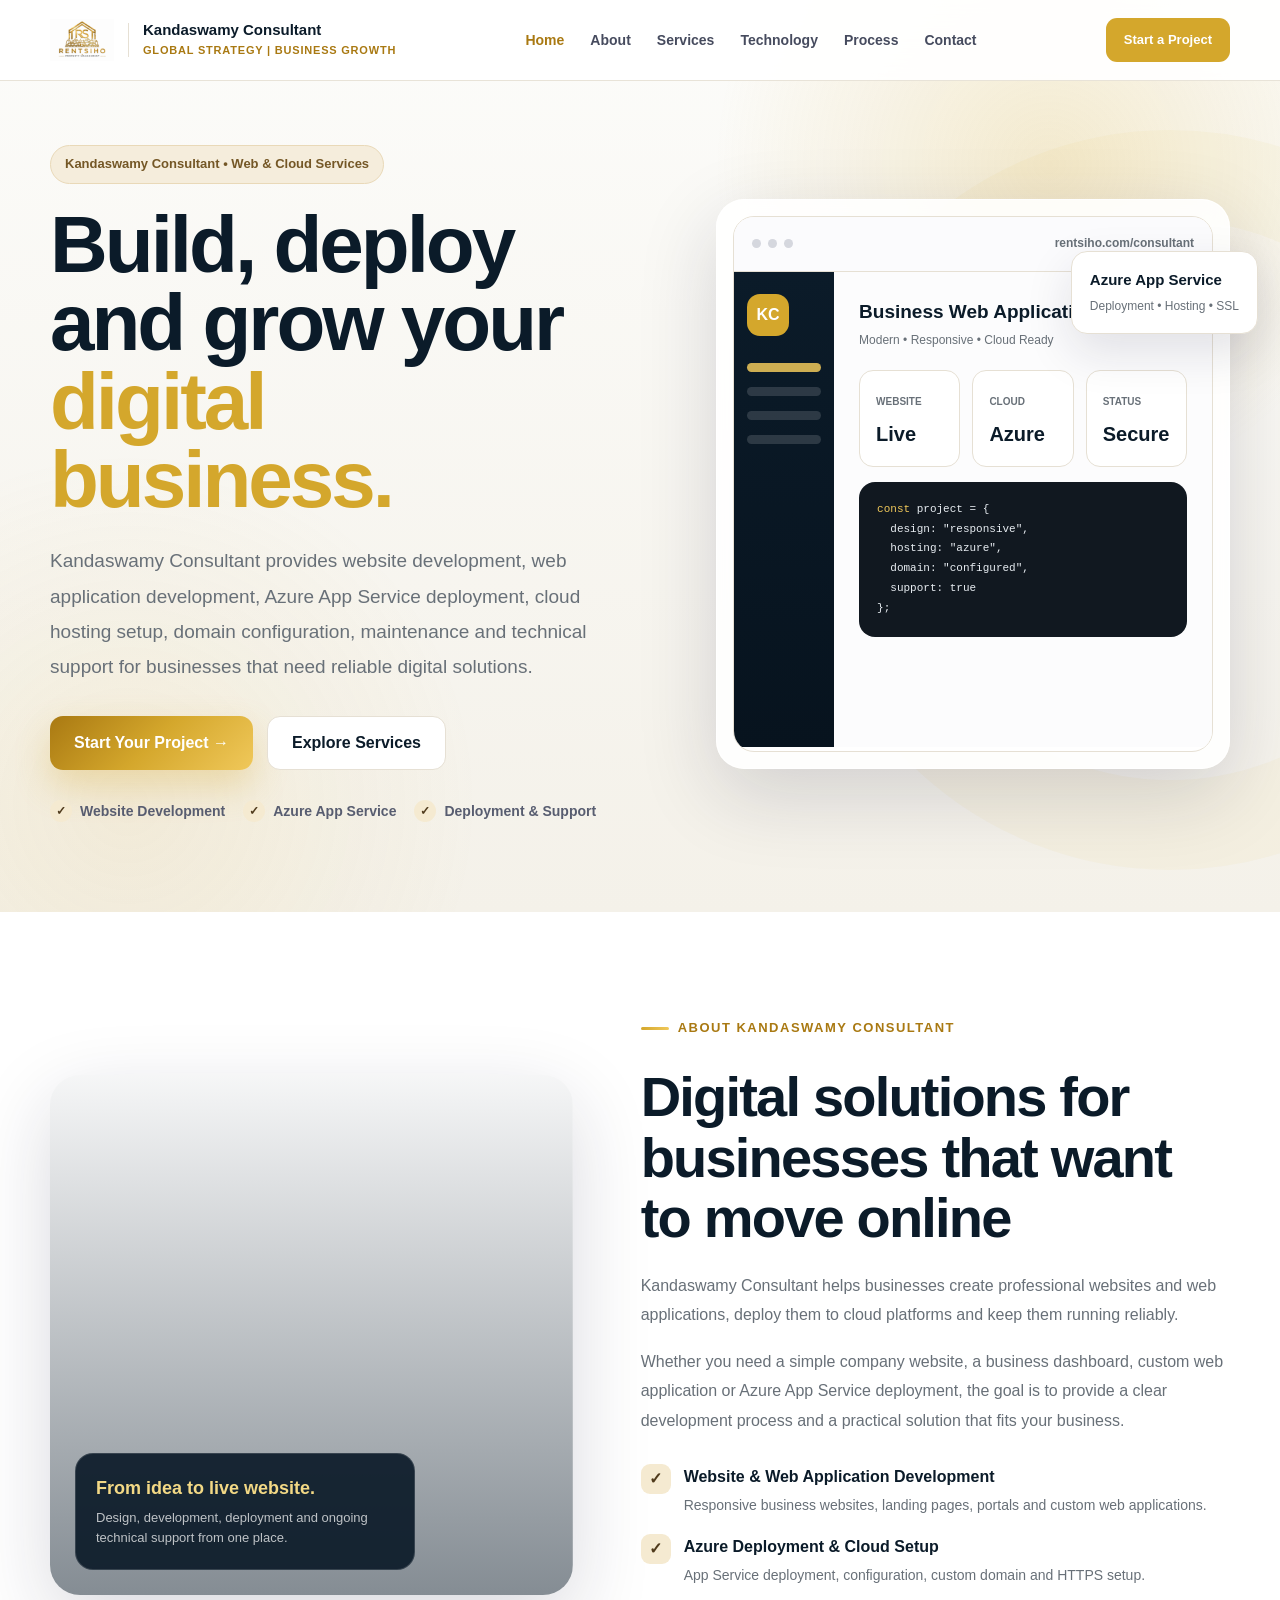
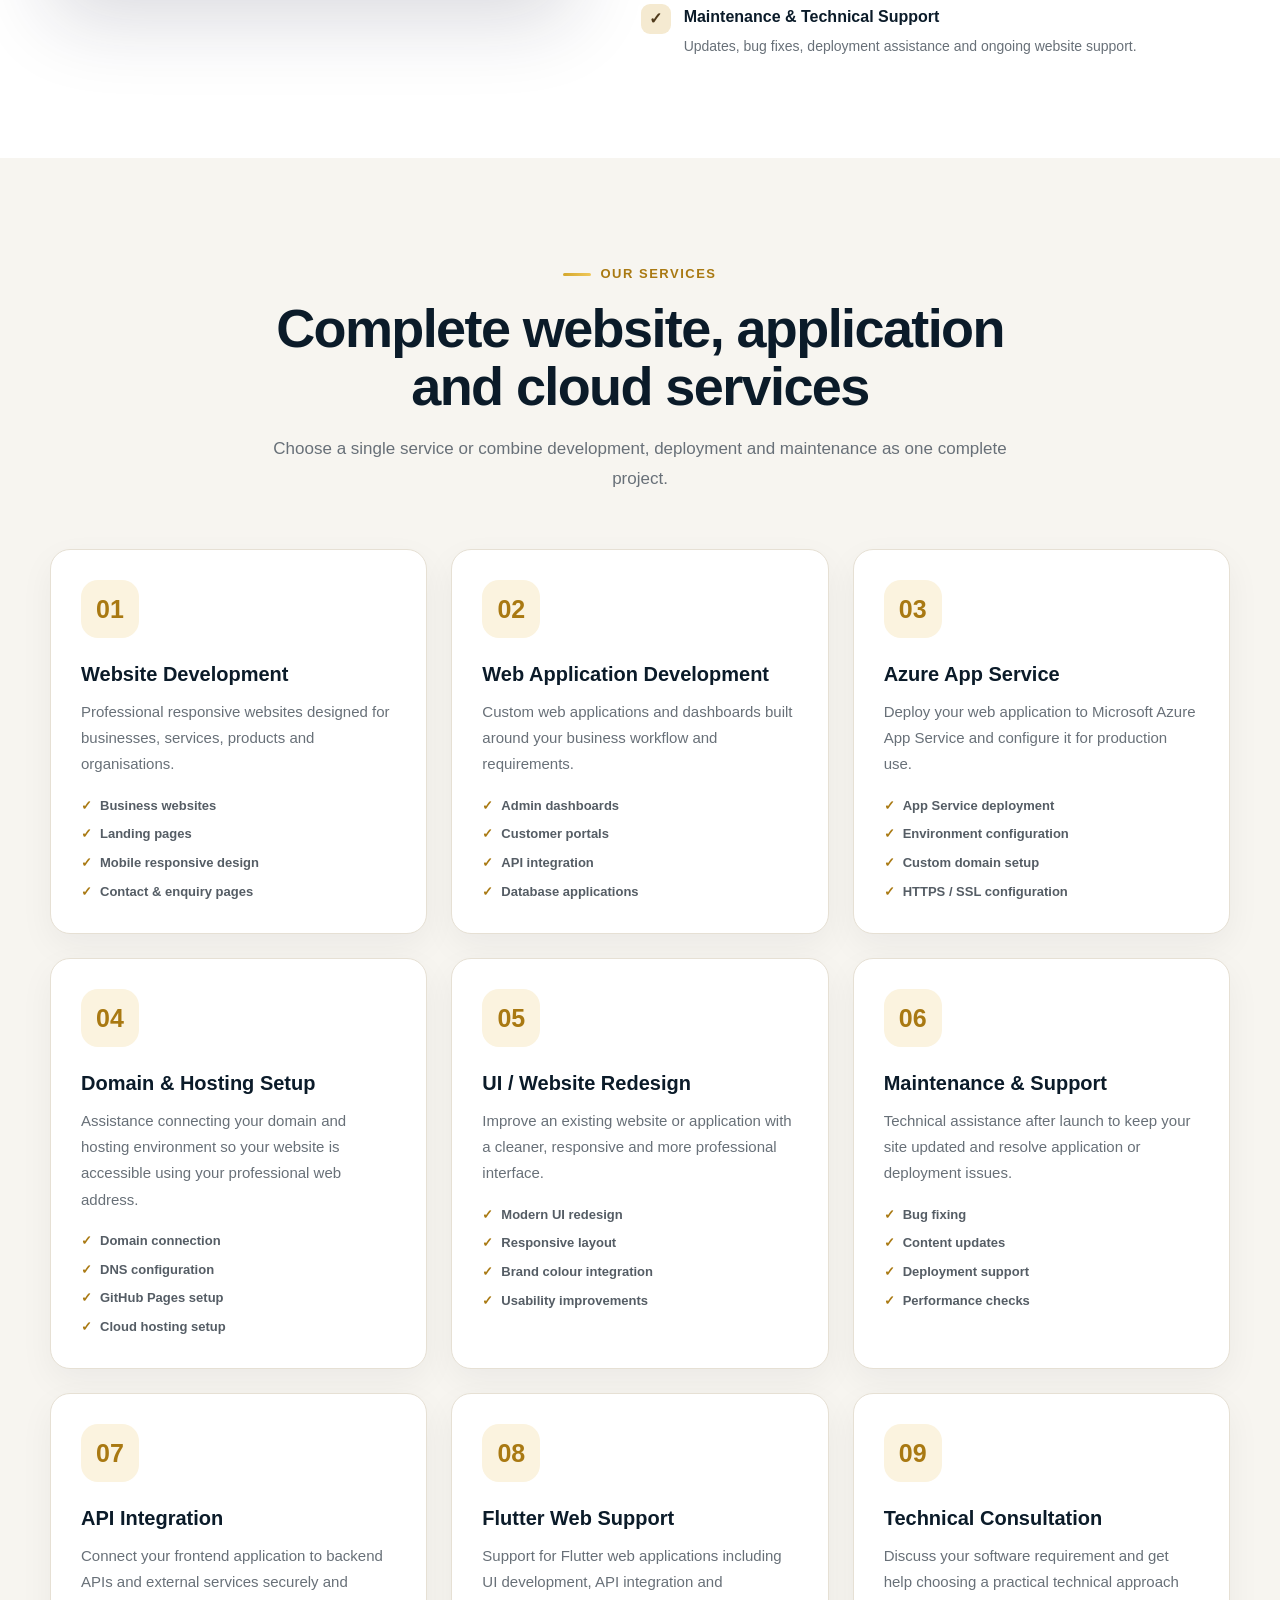
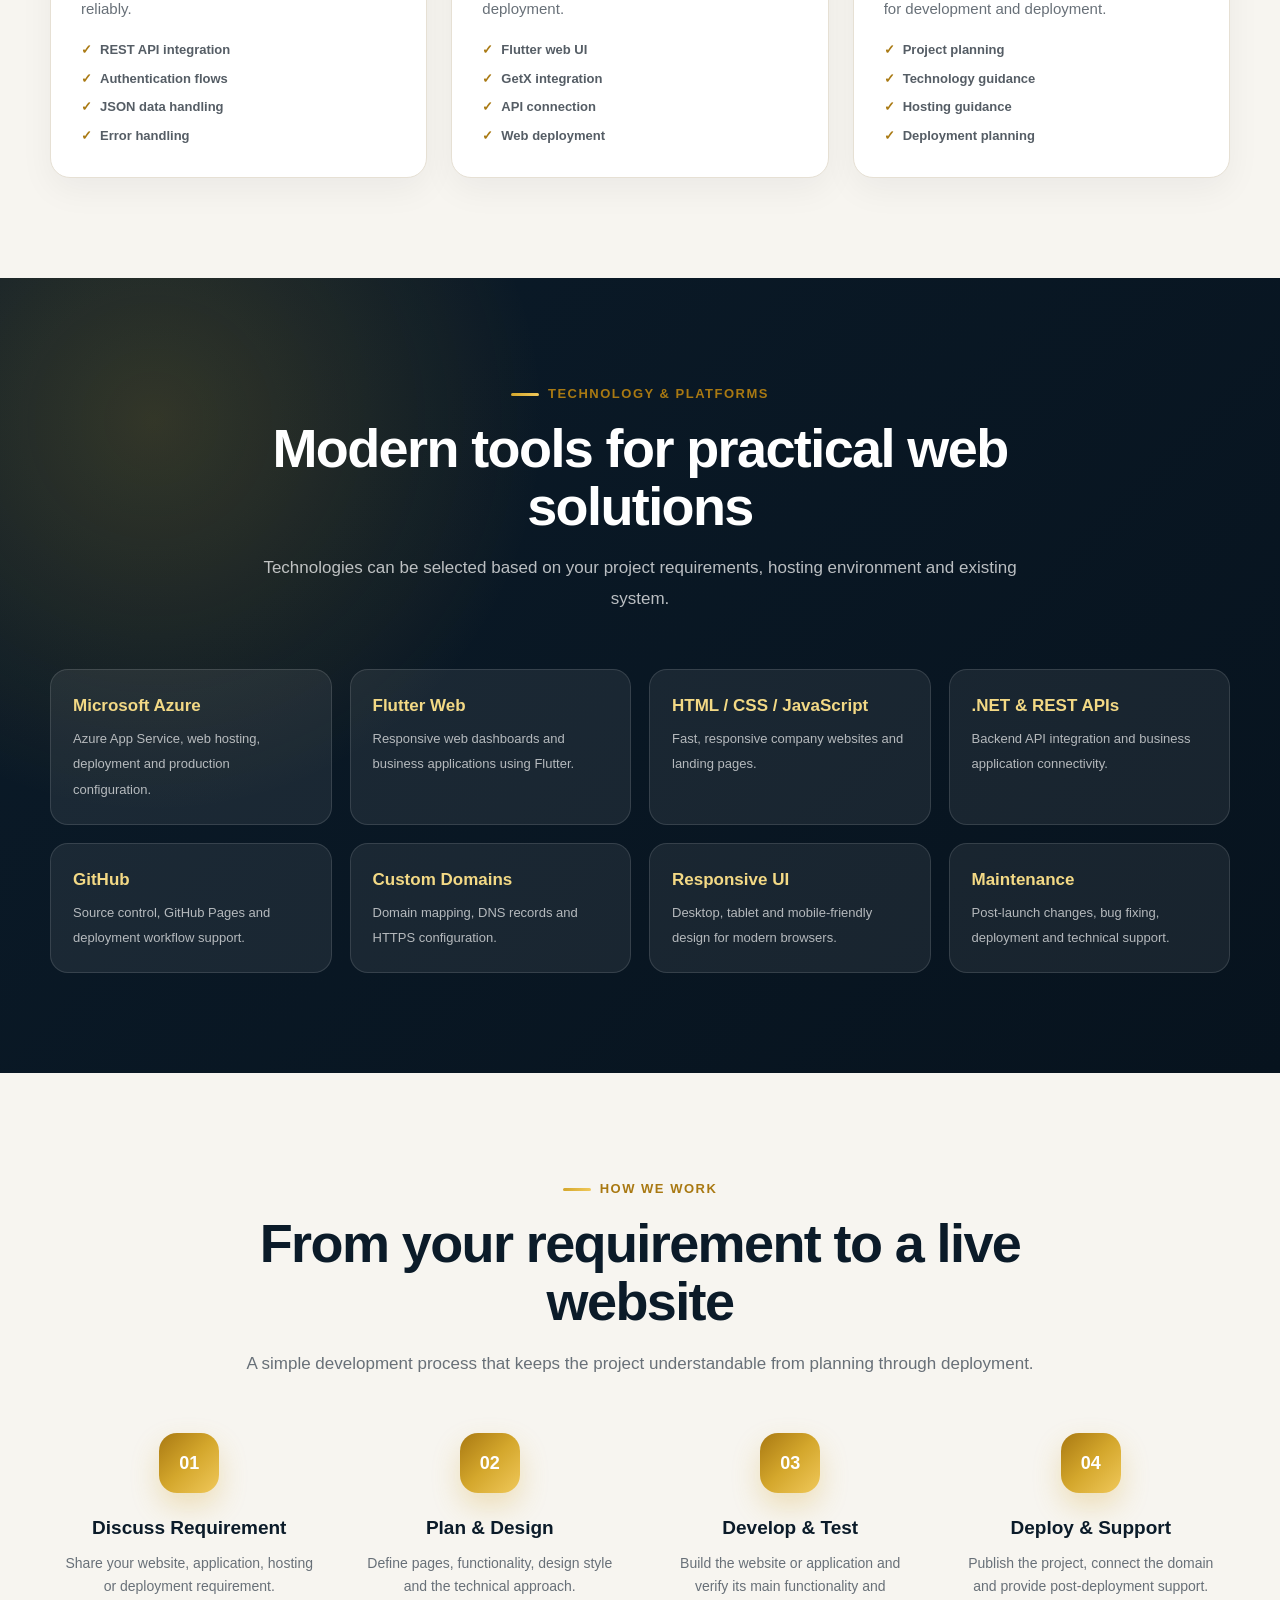
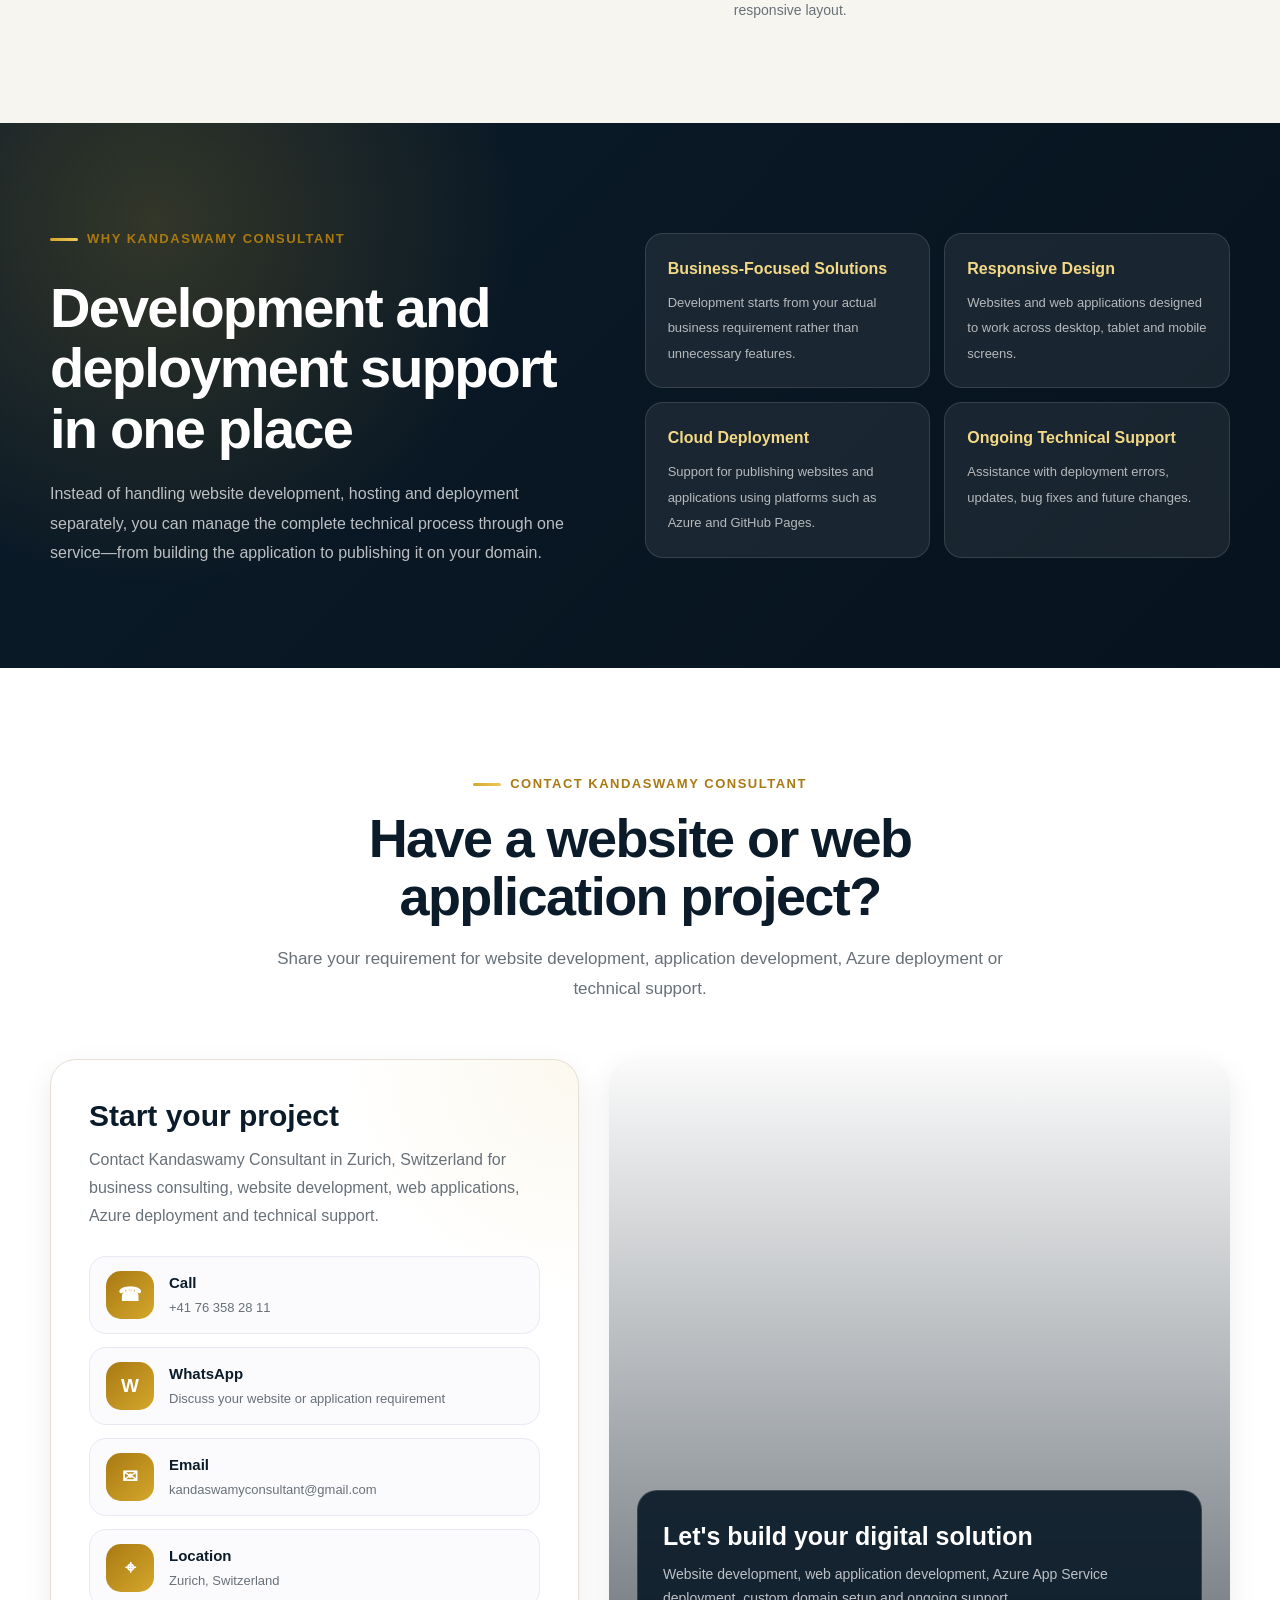
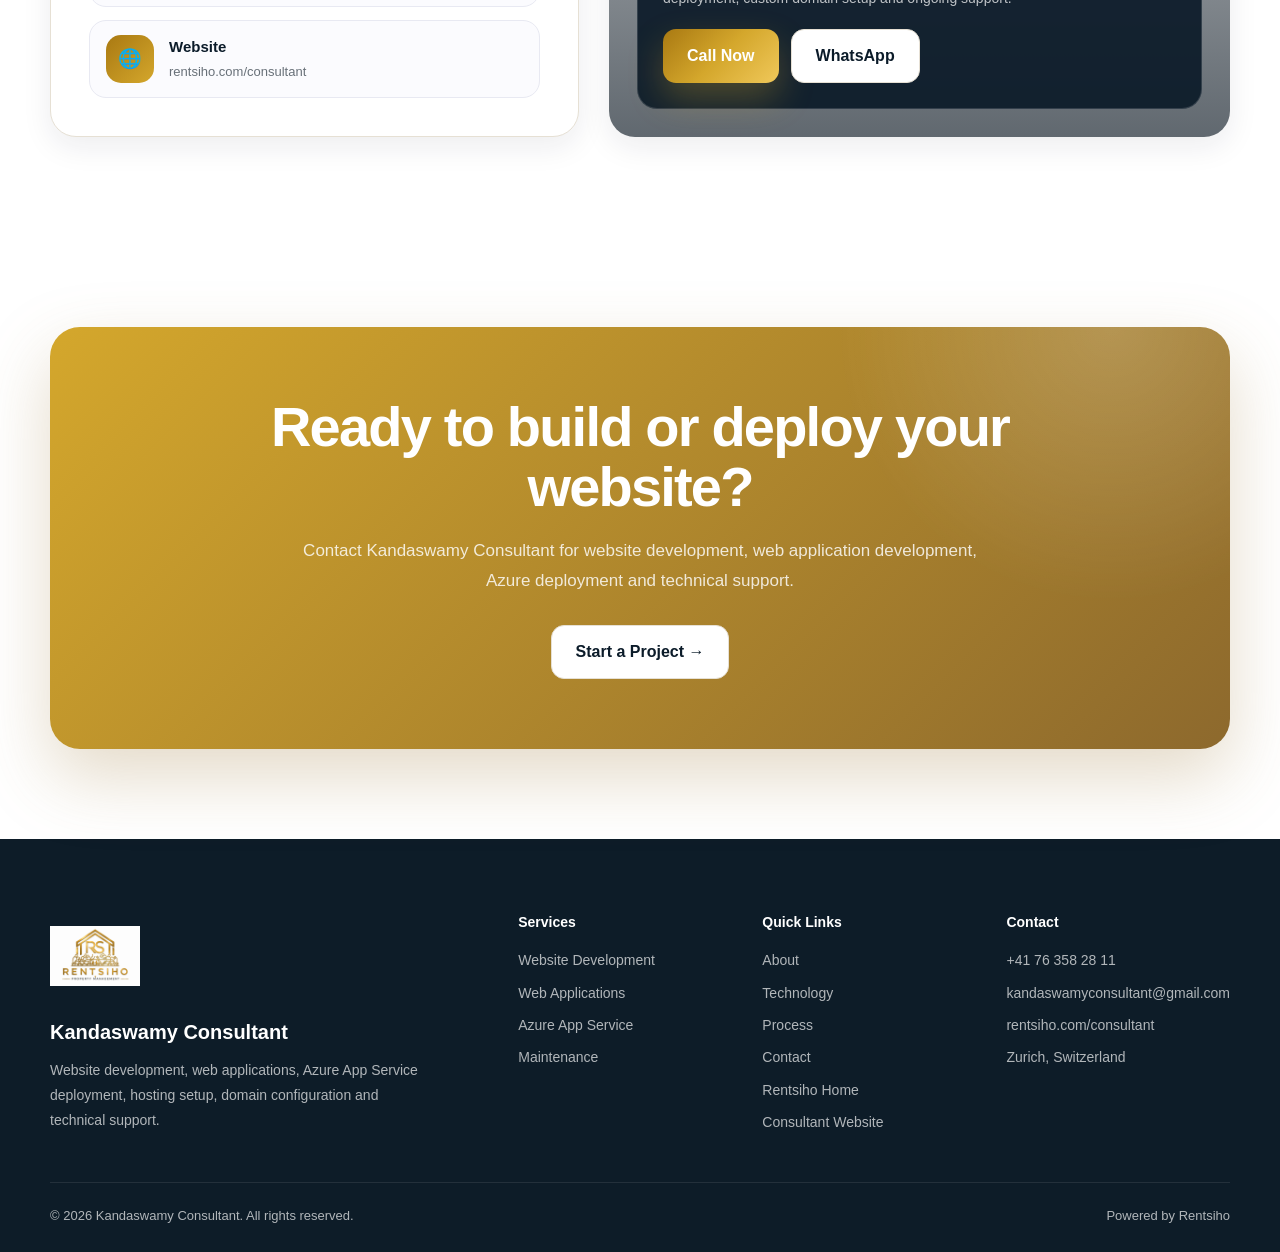
==== commit f7798943: "Update logo images and adjust dimensions in HTML" ====
--- a/consultant/index.html
+++ b/consultant/index.html
@@ -200,10 +200,10 @@
     }
 
     .brand img {
-      width: 150px;
-      height: 58px;
+      width: 64px;
+      height: 64px;
       object-fit: contain;
-      object-position: left center;
+      object-position: center;
     }
 
     .brand-divider {
@@ -1032,8 +1032,8 @@
     }
 
     .footer-brand img {
-      width: 180px;
-      max-height: 90px;
+      width: 90px;
+      height: 90px;
       object-fit: contain;
       object-position: left center;
     }
@@ -1166,8 +1166,9 @@
       }
 
       .brand img {
-        width: 120px;
-        height: 50px;
+        width: 54px;
+        height: 54px;
+        object-fit: contain;
       }
 
       .brand-divider,
@@ -1267,7 +1268,7 @@
   <div class="container nav">
 
     <a class="brand" href="https://rentsiho.com/consultant/">
-      <img src="/kandaswamy-consultant-logo.png" alt="Kandaswamy Consultant" />
+      <img src="rentsiho-logo%20(1).png" alt="Kandaswamy Consultant Logo" />
       <span class="brand-divider"></span>
 
       <span class="brand-copy">
@@ -2032,7 +2033,7 @@
 
       <div class="footer-brand">
         <a href="/">
-          <img src="/kandaswamy-consultant-logo.png" alt="Kandaswamy Consultant" />
+          <img src="rentsiho-logo%20(1).png" alt="Kandaswamy Consultant Logo" />
         </a>
 
         <h3>Kandaswamy Consultant</h3>
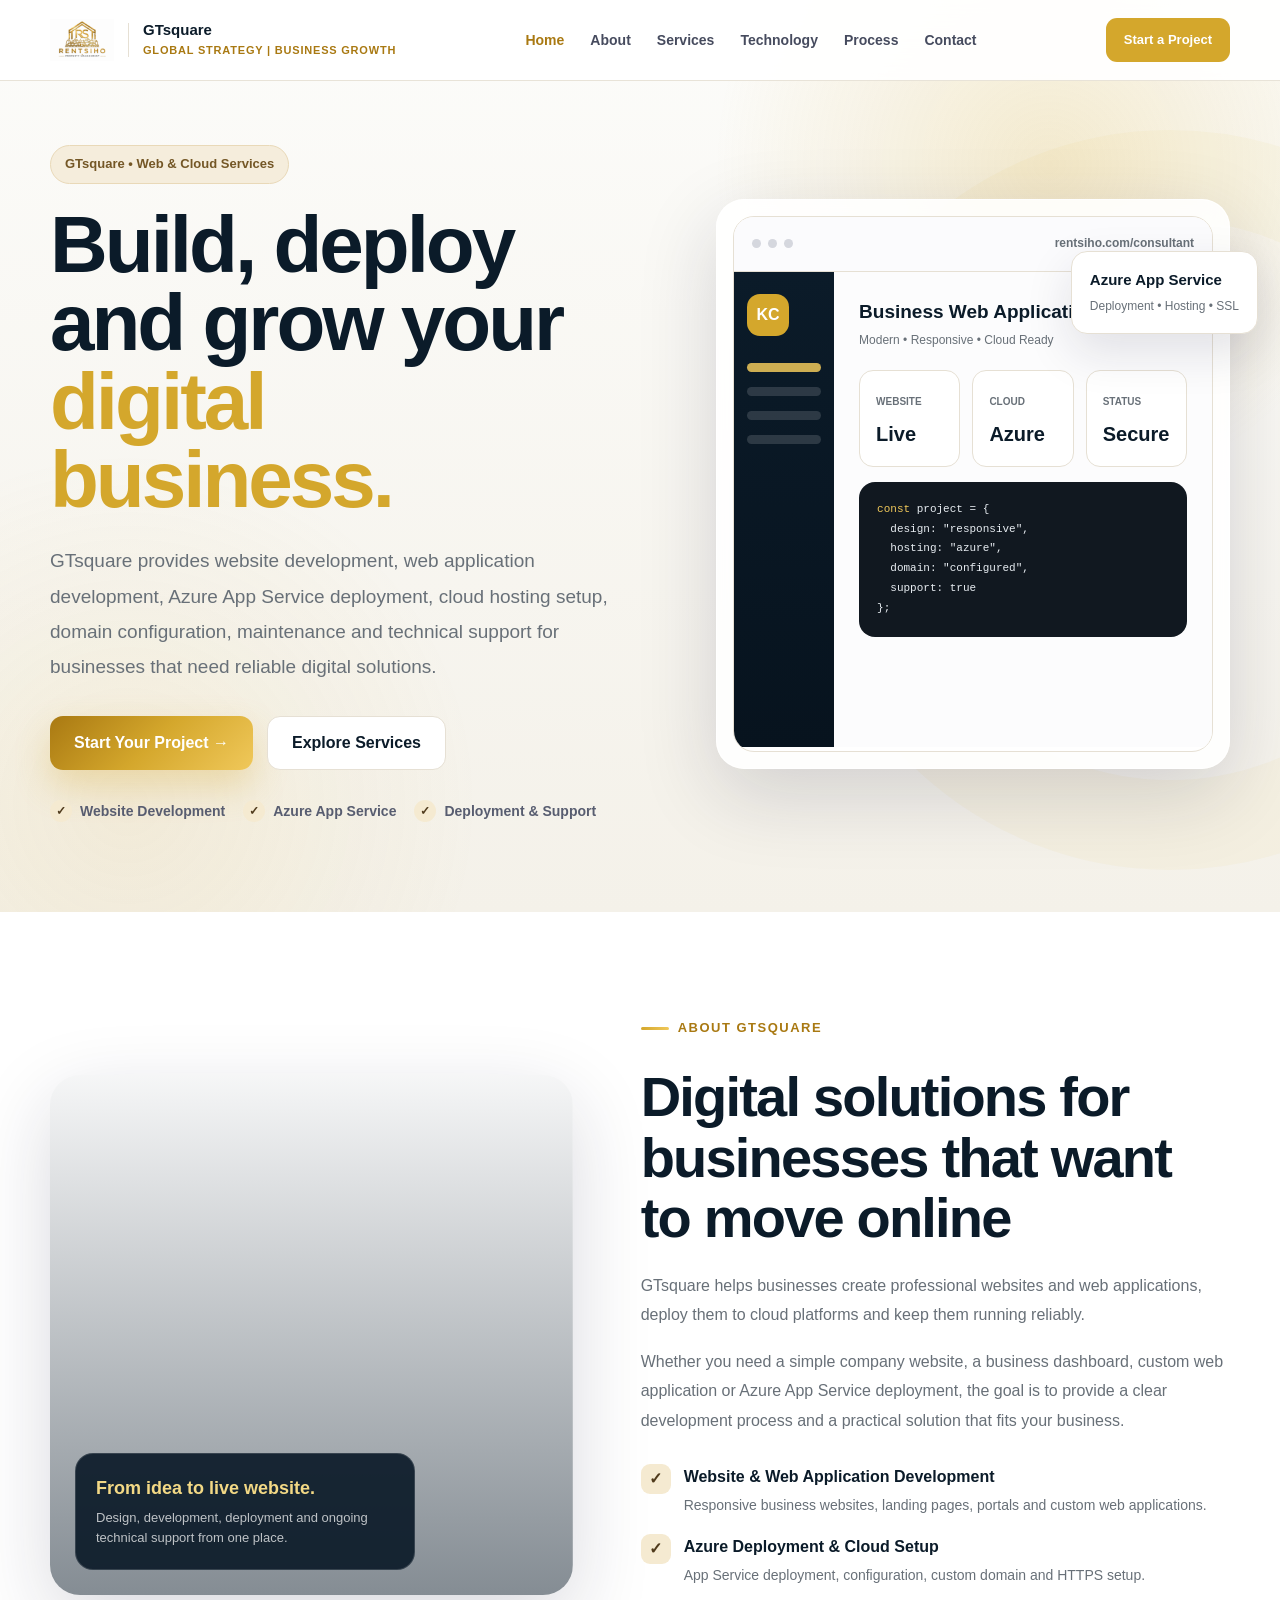
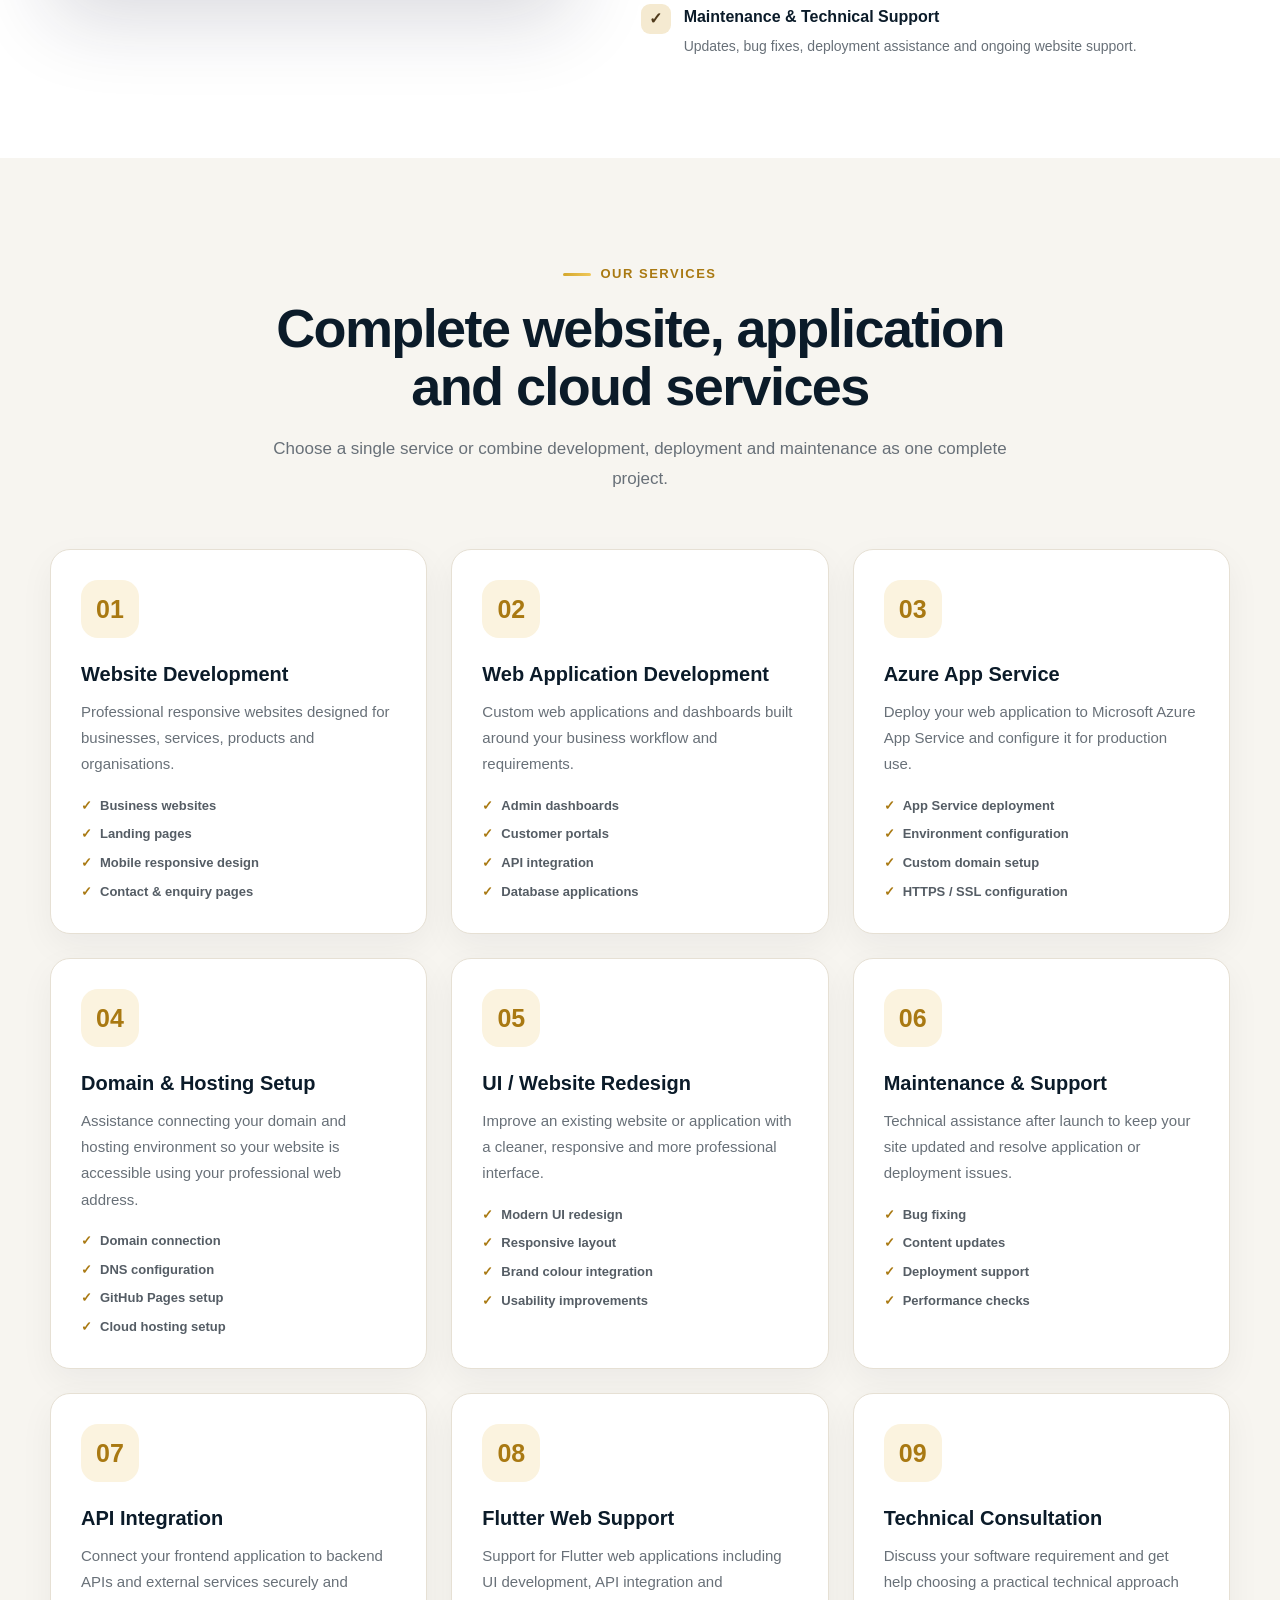
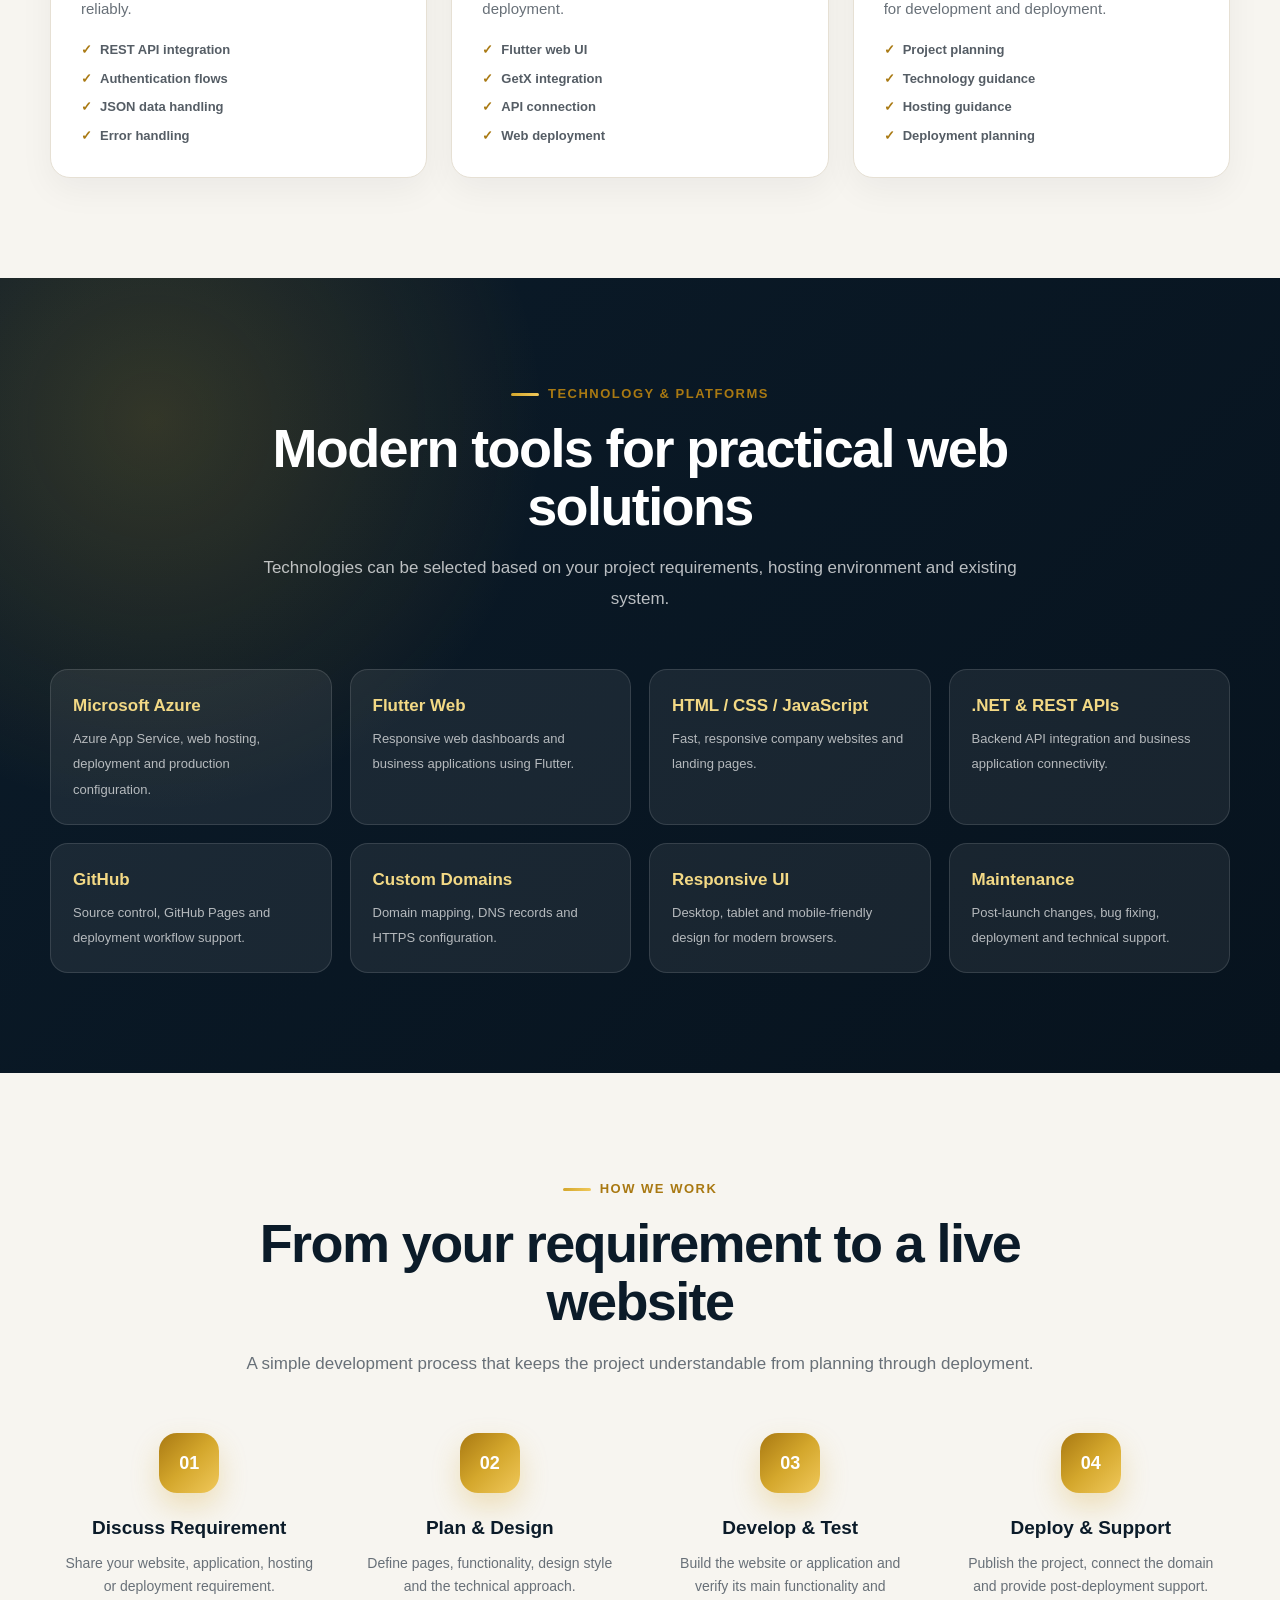
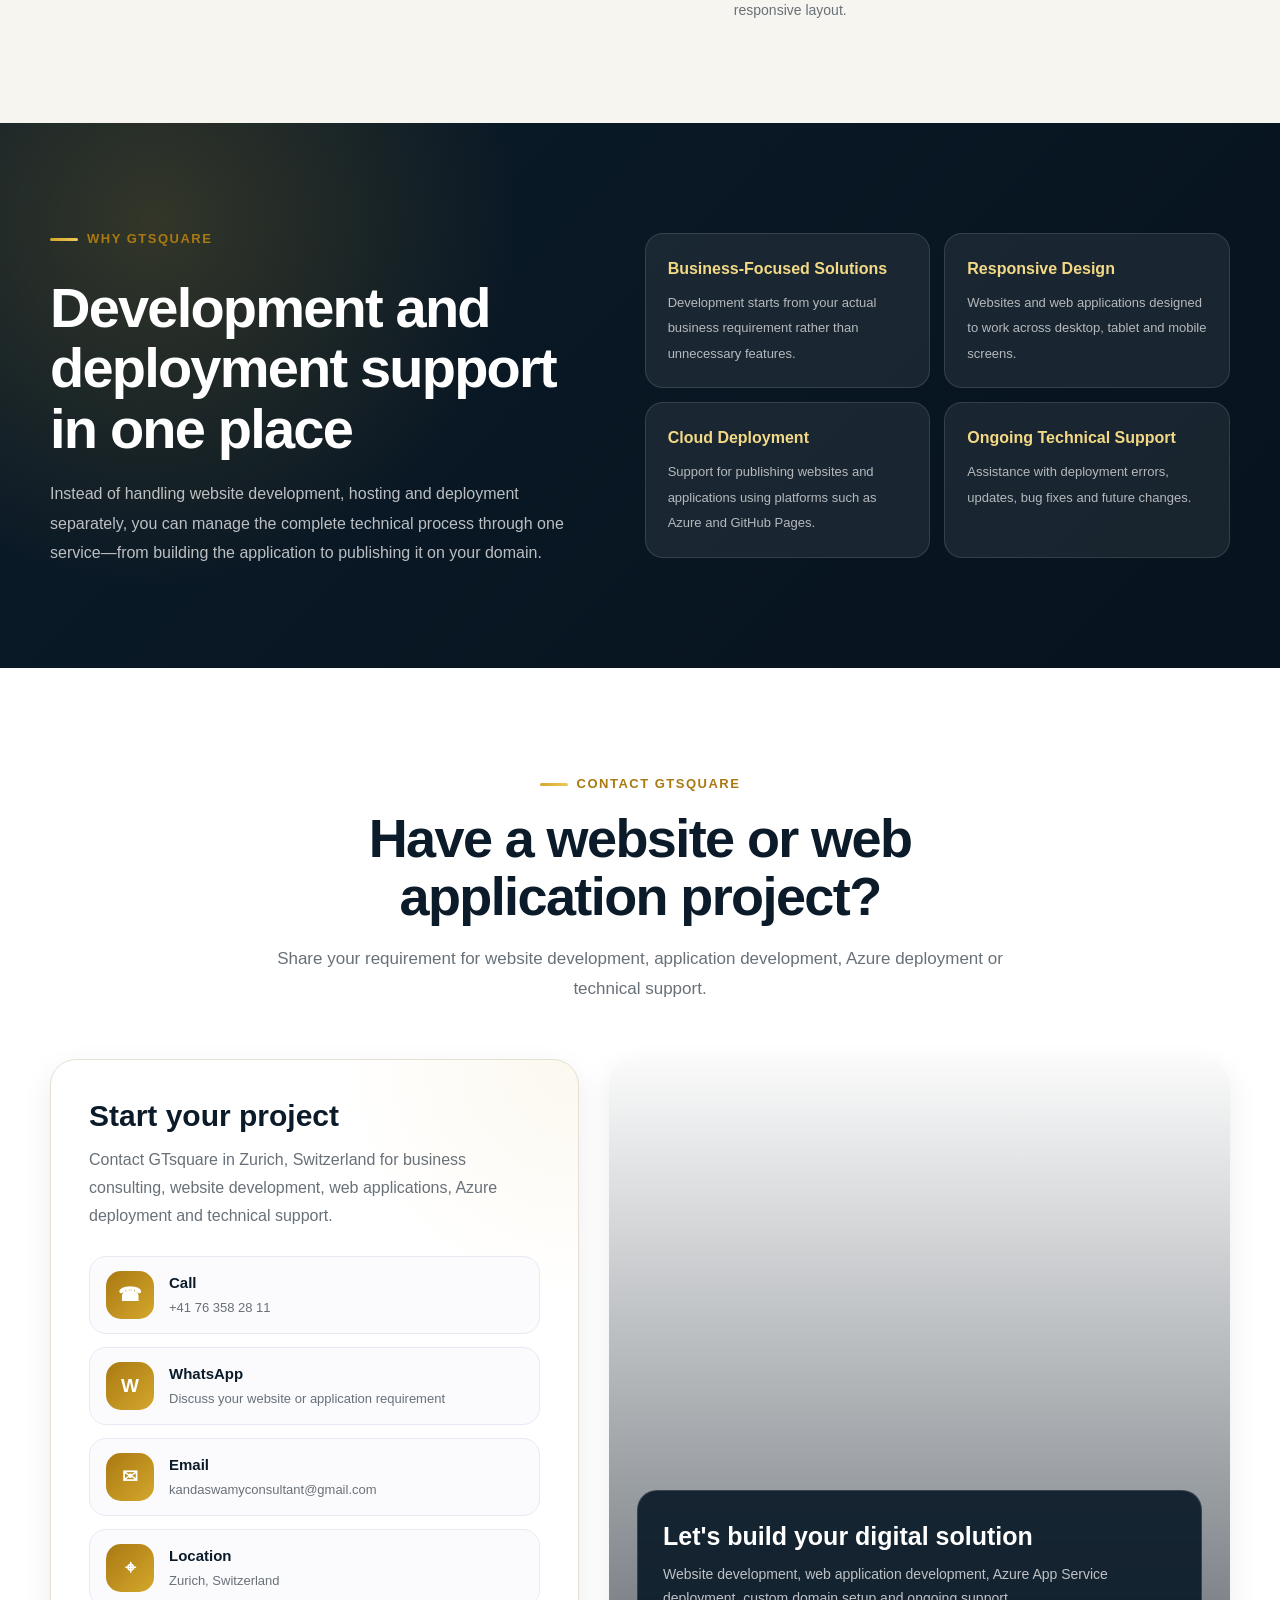
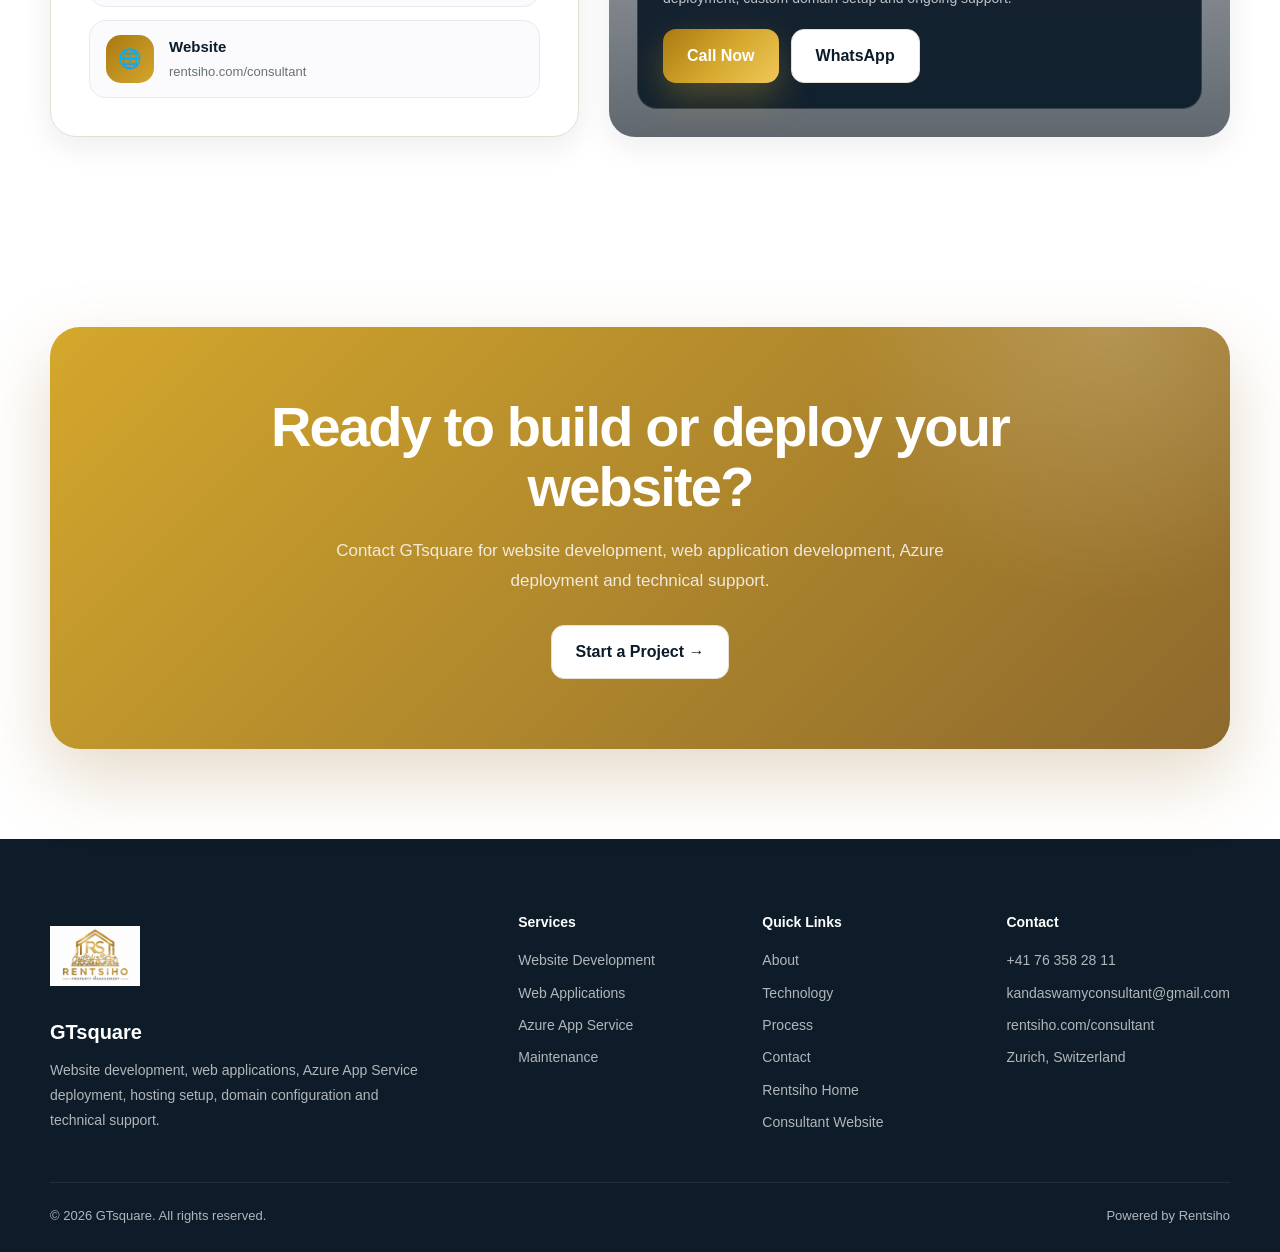
==== commit a95eb227: "Update consultant page to reflect GTsquare branding" ====
--- a/consultant/index.html
+++ b/consultant/index.html
@@ -6,14 +6,14 @@
   <meta name="theme-color" content="#0B1B29" />
   <meta
     name="description"
-    content="Kandaswamy Consultant - website development, web application development, Azure App Service deployment, hosting, maintenance and technical support."
+    content="GTsquare - website development, web application development, Azure App Service deployment, hosting, maintenance and technical support."
   />
 
-  <title>Kandaswamy Consultant | Global Strategy & Business Growth</title>
-  <link rel="canonical" href="https://rentsiho.com/consultant/" />
-  <meta property="og:title" content="Kandaswamy Consultant | Global Strategy & Business Growth" />
-  <meta property="og:description" content="Kandaswamy Consultant - Global Strategy, Business Growth, Web & Cloud Solutions from Zurich, Switzerland." />
-  <meta property="og:url" content="https://rentsiho.com/consultant/" />
+  <title>GTsquare | Global Strategy & Business Growth</title>
+  <link rel="canonical" href="https://rentsiho.com/gtsquare/" />
+  <meta property="og:title" content="GTsquare | Global Strategy & Business Growth" />
+  <meta property="og:description" content="GTsquare - Global Strategy, Business Growth, Web & Cloud Solutions from Zurich, Switzerland." />
+  <meta property="og:url" content="https://rentsiho.com/gtsquare/" />
 
   <style>
     :root {
@@ -1268,11 +1268,11 @@
   <div class="container nav">
 
     <a class="brand" href="https://rentsiho.com/consultant/">
-      <img src="rentsiho-logo%20(1).png" alt="Kandaswamy Consultant Logo" />
+      <img src="rentsiho-logo%20(1).png" alt="GTsquare Logo" />
       <span class="brand-divider"></span>
 
       <span class="brand-copy">
-        <strong>Kandaswamy Consultant</strong>
+        <strong>GTsquare</strong>
         <small>Global Strategy | Business Growth</small>
       </span>
     </a>
@@ -1309,7 +1309,7 @@
     <div class="container hero-grid">
 
       <div class="hero-copy reveal">
-        <div class="hero-badge">Kandaswamy Consultant • Web & Cloud Services</div>
+        <div class="hero-badge">GTsquare • Web & Cloud Services</div>
 
         <h1>
           Build, deploy and grow your
@@ -1317,7 +1317,7 @@
         </h1>
 
         <p>
-          Kandaswamy Consultant provides website development, web application
+          GTsquare provides website development, web application
           development, Azure App Service deployment, cloud hosting setup,
           domain configuration, maintenance and technical support for businesses
           that need reliable digital solutions.
@@ -1432,12 +1432,12 @@
       </div>
 
       <div class="about-copy reveal">
-        <div class="kicker">About Kandaswamy Consultant</div>
+        <div class="kicker">About GTsquare</div>
 
         <h2>Digital solutions for businesses that want to move online</h2>
 
         <p>
-          Kandaswamy Consultant helps businesses create professional websites
+          GTsquare helps businesses create professional websites
           and web applications, deploy them to cloud platforms and keep them
           running reliably.
         </p>
@@ -1817,7 +1817,7 @@
     <div class="container why-grid">
 
       <div class="why-copy reveal">
-        <div class="kicker">Why Kandaswamy Consultant</div>
+        <div class="kicker">Why GTsquare</div>
 
         <h2>
           Development and deployment support in one place
@@ -1878,7 +1878,7 @@
     <div class="container">
 
       <div class="section-heading reveal">
-        <div class="kicker">Contact Kandaswamy Consultant</div>
+        <div class="kicker">Contact GTsquare</div>
 
         <h2 class="section-title">
           Have a website or web application project?
@@ -1896,7 +1896,7 @@
           <h3>Start your project</h3>
 
           <p>
-            Contact Kandaswamy Consultant in Zurich, Switzerland for business consulting, website development, web applications, Azure deployment and technical support.
+            Contact GTsquare in Zurich, Switzerland for business consulting, website development, web applications, Azure deployment and technical support.
           </p>
 
           <div class="contact-list">
@@ -2011,7 +2011,7 @@
         </h2>
 
         <p>
-          Contact Kandaswamy Consultant for website development, web application
+          Contact GTsquare for website development, web application
           development, Azure deployment and technical support.
         </p>
 
@@ -2033,10 +2033,10 @@
 
       <div class="footer-brand">
         <a href="/">
-          <img src="rentsiho-logo%20(1).png" alt="Kandaswamy Consultant Logo" />
+          <img src="rentsiho-logo%20(1).png" alt="GTsquare Logo" />
         </a>
 
-        <h3>Kandaswamy Consultant</h3>
+        <h3>GTsquare</h3>
 
         <p>
           Website development, web applications, Azure App Service deployment,
@@ -2090,7 +2090,7 @@
 
     <div class="footer-bottom">
       <span>
-        © <span id="year"></span> Kandaswamy Consultant. All rights reserved.
+        © <span id="year"></span> GTsquare. All rights reserved.
       </span>
 
       <span>Powered by Rentsiho</span>
